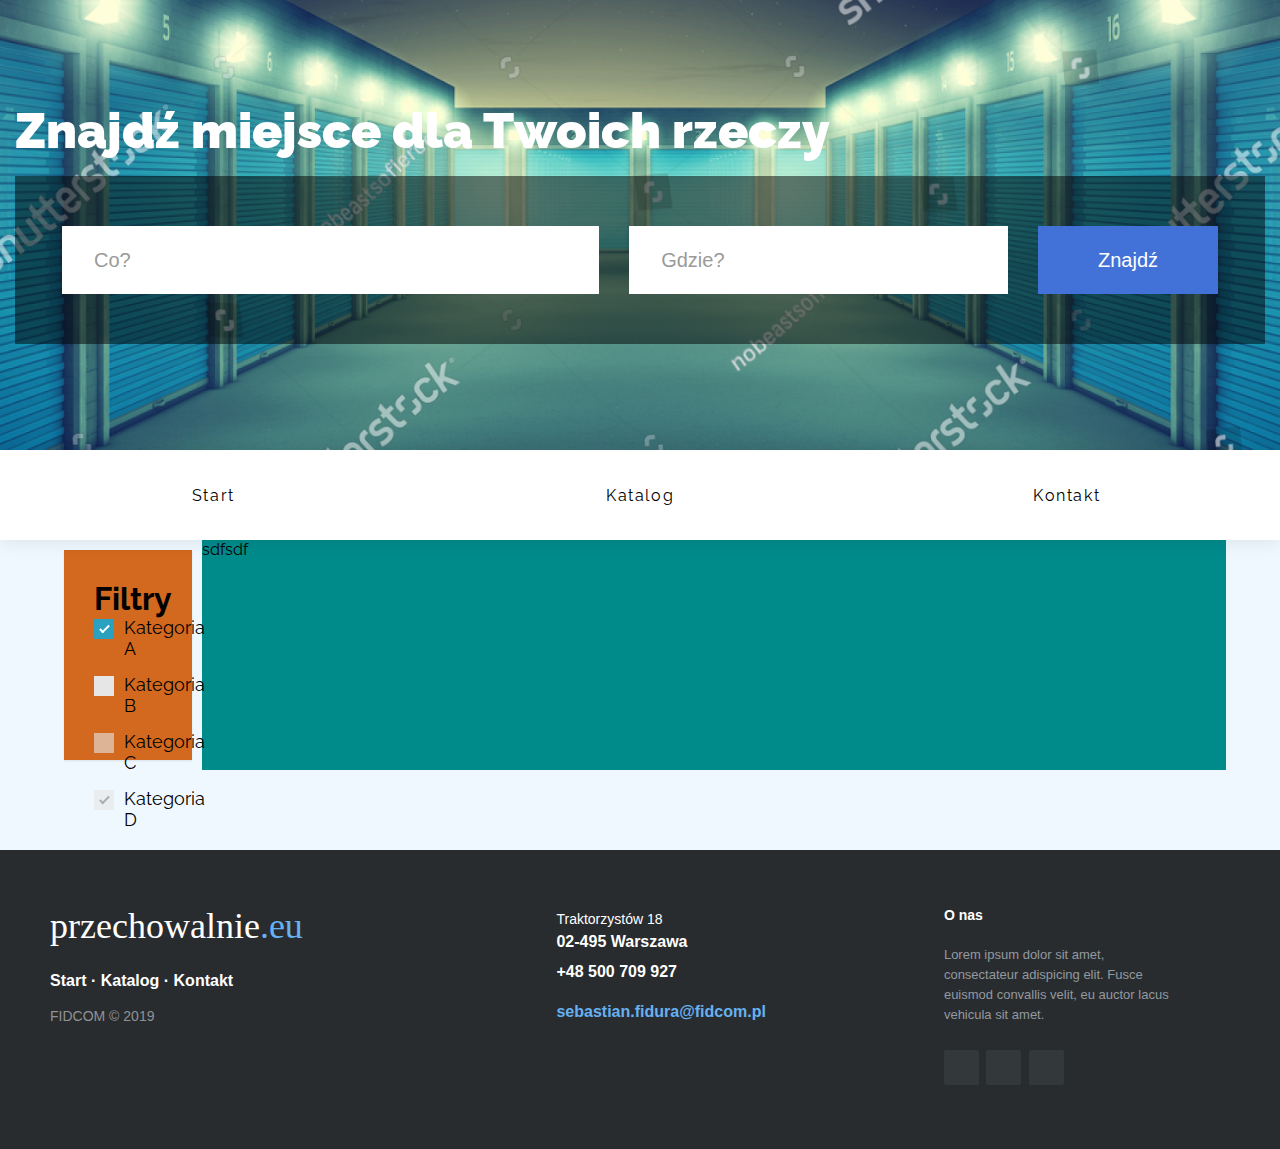
==== catalog.html @ 760055e4 "Stylowanie filtrów" ====
<!DOCTYPE html>
<html lang="en">

<head>
    <meta charset="UTF-8">
    <meta name="viewport" content="width=device-width, initial-scale=1.0">
    <meta http-equiv="X-UA-Compatible" content="ie=edge">
    <title>przechowalnie.eu</title>

    <link rel="stylesheet" href="https://use.fontawesome.com/releases/v5.8.1/css/all.css"
        integrity="sha384-50oBUHEmvpQ+1lW4y57PTFmhCaXp0ML5d60M1M7uH2+nqUivzIebhndOJK28anvf" crossorigin="anonymous">
    <link rel="stylesheet" href="css/style.css">
    <link rel="stylesheet" href="css/search.css">
    <link rel="stylesheet" href="css/nav.css">
    <link rel="stylesheet" href="css/cards.css">
    <link rel="stylesheet" href="css/footer.css">
</head>

<body>
    <section id="header" class="s01">
        <form>
            <fieldset>
                <legend>Znajdź miejsce dla Twoich rzeczy</legend>
            </fieldset>
            <div class="inner-form">
                <div class="input-field first-wrap">
                    <input id="search" type="text" placeholder="Co?" />
                </div>
                <div class="input-field second-wrap">
                    <input id="location" type="text" placeholder="Gdzie?" />
                </div>
                <div class="input-field third-wrap">
                    <button class="btn-search" type="button">Znajdź</button>
                </div>
            </div>
        </form>
    </section>
    <section id="navigation" class="et-hero-tabs">
        <div class="et-hero-tabs-container">
            <a class="et-hero-tab" href="index.html">Start</a>
            <a class="et-hero-tab" href="catalog.html">Katalog</a>
            <a class="et-hero-tab" href="#">Kontakt</a>
            <span class="et-hero-tab-slider"></span>
        </div>
    </section>
    <section id="content">
        <section id="filters" class="control-group">

                <h1>Filtry</h1>
                <label class="control control--checkbox">Kategoria A
                  <input type="checkbox" checked="checked" data-toggle=".category-a"/>
                  <div class="control__indicator"></div>
                </label>
                <label class="control control--checkbox">Kategoria B
                  <input type="checkbox" data-toggle=".category-b"/>
                  <div class="control__indicator"></div>
                </label>
                <label class="control control--checkbox">Kategoria C
                  <input type="checkbox" disabled="disabled" data-toggle=".category-c"/>
                  <div class="control__indicator"></div>
                </label>
                <label class="control control--checkbox">Kategoria D
                  <input type="checkbox" disabled="disabled" checked="checked" data-toggle=".category-d"/>
                  <div class="control__indicator"></div>
                </label>

            </form>
        </section>
        <section id="catalog">
            sdfsdf
        </section>
    </section>
    <section id="footer" class="footer-distributed">

        <div class="footer-left">

            <h3>przechowalnie<span>.eu</span></h3>

            <p class="footer-links">
                <a href="#">Start</a>
                ·
                <a href="#">Katalog</a>
                ·
                <a href="#">Kontakt</a>
            </p>

            <p class="footer-company-name">FIDCOM &copy; 2019</p>
        </div>

        <div class="footer-center">

            <div>
                <i class="fa fa-map-marker"></i>
                <p><span>Traktorzystów 18</span> 02-495 Warszawa</p>
            </div>

            <div>
                <i class="fa fa-phone"></i>
                <p>+48 500 709 927</p>
            </div>

            <div>
                <i class="fa fa-envelope"></i>
                <p><a href="mailto:sebastian.fidura@fidcom.pl">sebastian.fidura@fidcom.pl</a></p>
            </div>

        </div>

        <div class="footer-right">

            <p class="footer-company-about">
                <span>O nas</span>
                Lorem ipsum dolor sit amet, consectateur adispicing elit. Fusce euismod convallis velit, eu auctor lacus
                vehicula sit amet.
            </p>

            <div class="footer-icons">

                <a href="#"><i class="fab fa-facebook-square"></i></a>
                <a href="#"><i class="fab fa-twitter-square"></i></a>
                <a href="#"><i class="fab fa-instagram"></i></a>

            </div>

        </div>

    </section>

    <script src="https://cdnjs.cloudflare.com/ajax/libs/jquery/3.1.0/jquery.min.js"></script>
    <script src="js/main.js"></script>
    <!-- <script src="js/nav.js"></script> -->
</body>

</html>
---- css/style.css ----
@import url(https://fonts.googleapis.com/css?family=Raleway:400,300,500,700);

*{
    margin: 0;
    padding: 0;
    border: 0;
    box-sizing: border-box;
}

body {
  font-family: "Raleway";
  background-color: aliceblue;
}

#header{
    width: 100%;
    height: 50vh;
    background-image: url(../img/stock-photo-outdoors-storage-units-at-night-self-storage-facility-d-illustration-474833281.jpg);
    background-position: center;
    background-repeat: no-repeat;
    background-size: cover;
}

#navigation{
    width: 100%;
    height: 10vh;
    position: sticky;
    top: 0;
    z-index: 10;
}

#content{
    width: 100%;
    display: flex;
    flex-direction: row;
    flex-wrap: nowrap;
    justify-content: center;
}

#start-container{
    width: 90%;
    display: flex;
    flex-basis: 90%;
    flex-direction: row;
    flex-wrap: wrap;
    justify-content: space-around;
    padding-bottom: 50px;
}

#filters{
    background-color: chocolate;
    width: 10%;
    flex-basis: 10%;
}

#catalog{
    background-color: darkcyan;
    width: 80%;
    display: flex;
    flex-basis: 80%;
}

.start-client-card{
    width: 500px;
    height: 300px;
    margin-top: 50px;
    margin-left: 20px;
    margin-right: 20px;
    position: relative;  
}

#footer{
    width: 100%;
}

/* Styling filters on catalog page. */

.control-group {
    display: inline-block;
    width: 200px;
    height: 210px;
    margin: 10px;
    padding: 30px;
    text-align: left;
    vertical-align: top;
    background: #fff;
    box-shadow: 0 1px 2px rgba(0,0,0,.1);
  }

  .control {
    font-size: 18px;
    position: relative;
    display: block;
    margin-bottom: 15px;
    padding-left: 30px;
    cursor: pointer;
  }
  
  .control input {
    position: absolute;
    z-index: -1;
    opacity: 0;
  }

  .control__indicator {
    position: absolute;
    top: 2px;
    left: 0;
    width: 20px;
    height: 20px;
    background: #e6e6e6;
  }
  
  .control--radio .control__indicator {
    border-radius: 50%;
  }

  /* Hover and focus states */
.control:hover input ~ .control__indicator,
.control input:focus ~ .control__indicator {
  background: #ccc;
}

/* Checked state */
.control input:checked ~ .control__indicator {
  background: #2aa1c0;
}

/* Hover state whilst checked */
.control:hover input:not([disabled]):checked ~ .control__indicator,
.control input:checked:focus ~ .control__indicator {
  background: #0e647d;
}

/* Disabled state */
.control input:disabled ~ .control__indicator {
  pointer-events: none;
  opacity: .6;
  background: #e6e6e6;
}

/* Check mark */
.control__indicator:after {
  position: absolute;
  display: none;
  content: '';
}

/* Show check mark */
.control input:checked ~ .control__indicator:after {
  display: block;
}

/* Checkbox tick */
.control--checkbox .control__indicator:after {
  top: 4px;
  left: 8px;
  width: 3px;
  height: 8px;
  transform: rotate(45deg);
  border: solid #fff;
  border-width: 0 2px 2px 0;
}

/* Disabled tick colour */
.control--checkbox input:disabled ~ .control__indicator:after {
  border-color: #7b7b7b;
}

/* Radio button inner circle */
.control--radio .control__indicator:after {
  top: 7px;
  left: 7px;
  width: 6px;
  height: 6px;
  border-radius: 50%;
  background: #fff;
}

/* Disabled circle colour */
.control--radio input:disabled ~ .control__indicator:after {
  background: #7b7b7b;
}
---- css/search.css ----
/* Forms
   ========================================================================== */
/**
 * 1. Change the font styles in all browsers (opinionated).
 * 2. Remove the margin in Firefox and Safari.
 */
 button,
 input,
 optgroup,
 select,
 textarea {
   font-family: sans-serif;
   /* 1 */
   font-size: 100%;
   /* 1 */
   line-height: 1.15;
   /* 1 */
   margin: 0;
   /* 2 */
 }
 
 /**
  * Show the overflow in IE.
  * 1. Show the overflow in Edge.
  */
 button,
 input {
   /* 1 */
   overflow: visible;
 }
 
 /**
  * Remove the inheritance of text transform in Edge, Firefox, and IE.
  * 1. Remove the inheritance of text transform in Firefox.
  */
 button,
 select {
   /* 1 */
   text-transform: none;
 }
 
 /**
  * 1. Prevent a WebKit bug where (2) destroys native `audio` and `video`
  *    controls in Android 4.
  * 2. Correct the inability to style clickable types in iOS and Safari.
  */
 button,
 html [type="button"],
 [type="reset"],
 [type="submit"] {
   -webkit-appearance: button;
   /* 2 */
 }
 
 /**
  * Remove the inner border and padding in Firefox.
  */
 button::-moz-focus-inner,
 [type="button"]::-moz-focus-inner,
 [type="reset"]::-moz-focus-inner,
 [type="submit"]::-moz-focus-inner {
   border-style: none;
   padding: 0;
 }
 
 /**
  * Restore the focus styles unset by the previous rule.
  */
 button:-moz-focusring,
 [type="button"]:-moz-focusring,
 [type="reset"]:-moz-focusring,
 [type="submit"]:-moz-focusring {
   outline: 1px dotted ButtonText;
 }
 
 /**
  * Correct the padding in Firefox.
  */
 fieldset {
   padding: 0.35em 0.75em 0.625em;
 }
 
 /**
  * 1. Correct the text wrapping in Edge and IE.
  * 2. Correct the color inheritance from `fieldset` elements in IE.
  * 3. Remove the padding so developers are not caught out when they zero out
  *    `fieldset` elements in all browsers.
  */
 legend {
   /* 1 */
   color: inherit;
   /* 2 */
   display: table;
   /* 1 */
   max-width: 100%;
   /* 1 */
   padding: 0;
   /* 3 */
   white-space: normal;
   /* 1 */
 }
 
 /**
  * 1. Add the correct display in IE 9-.
  * 2. Add the correct vertical alignment in Chrome, Firefox, and Opera.
  */
 progress {
   display: inline-block;
   /* 1 */
   vertical-align: baseline;
   /* 2 */
 }
 
 /**
  * Remove the default vertical scrollbar in IE.
  */
 textarea {
   overflow: auto;
 }
 
 /**
  * 1. Add the correct box sizing in IE 10-.
  * 2. Remove the padding in IE 10-.
  */
 [type="checkbox"],
 [type="radio"] {
   /* 1 */
   padding: 0;
   /* 2 */
 }
 
 /**
  * Correct the cursor style of increment and decrement buttons in Chrome.
  */
 [type="number"]::-webkit-inner-spin-button,
 [type="number"]::-webkit-outer-spin-button {
   height: auto;
 }
 
 /**
  * 1. Correct the odd appearance in Chrome and Safari.
  * 2. Correct the outline style in Safari.
  */
 [type="search"] {
   -webkit-appearance: textfield;
   /* 1 */
   outline-offset: -2px;
   /* 2 */
 }
 
 /**
  * Remove the inner padding and cancel buttons in Chrome and Safari on macOS.
  */
 [type="search"]::-webkit-search-cancel-button,
 [type="search"]::-webkit-search-decoration {
   -webkit-appearance: none;
 }
 
 /**
  * 1. Correct the inability to style clickable types in iOS and Safari.
  * 2. Change font properties to `inherit` in Safari.
  */
 ::-webkit-file-upload-button {
   -webkit-appearance: button;
   /* 1 */
   font: inherit;
   /* 2 */
 }
 
 /* Interactive
    ========================================================================== */
 /*
  * Add the correct display in IE 9-.
  * 1. Add the correct display in Edge, IE, and Firefox.
  */
 details,
 menu {
   display: block;
 }
 
 /*
  * Add the correct display in all browsers.
  */
 summary {
   display: list-item;
 }
 
 /* Scripting
    ========================================================================== */
 /**
  * Add the correct display in IE 9-.
  */
 canvas {
   display: inline-block;
 }
 
 /**
  * Add the correct display in IE.
  */
 template {
   display: none;
 }
 
 /* Hidden
    ========================================================================== */
 /**
  * Add the correct display in IE 10-.
  */
 [hidden] {
   display: none;
 }
 
 html {
   height: 100%;
 }
 
 fieldset {
   margin: 0;
   padding: 0;
   -webkit-margin-start: 0;
   -webkit-margin-end: 0;
   -webkit-padding-before: 0;
   -webkit-padding-start: 0;
   -webkit-padding-end: 0;
   -webkit-padding-after: 0;
   border: 0;
 }
 
 legend {
   margin: 0;
   padding: 0;
   display: block;
   -webkit-padding-start: 0;
   -webkit-padding-end: 0;
 }
 
 .s01 {
   display: -ms-flexbox;
   display: flex;
   -ms-flex-pack: center;
       justify-content: center;
   -ms-flex-align: center;
       align-items: center;
   background: url("../images/Search_001.png");
   background-size: cover;
   background-position: center center;
   padding: 15px;
 }
 
 .s01 form {
   width: 100%;
   max-width: 1290px;
 }
 
 .s01 form legend {
   font-size: 50px;
   font-weight: 900;
   line-height: 1;
   color: #fff;
   margin-bottom: 20px;
 }
 
 .s01 form .inner-form {
   background: rgba(0, 0, 0, 0.5);
   padding: 50px 47px;
   display: -ms-flexbox;
   display: flex;
   width: 100%;
   -ms-flex-pack: justify;
       justify-content: space-between;
   -ms-flex-align: center;
       align-items: center;
 }
 
 .s01 form .inner-form .input-field {
   margin-right: 30px;
   height: 68px;
 }
 
 .s01 form .inner-form .input-field input {
   height: 100%;
   background: #fff;
   border-radius: .5px;
   border: 0;
   display: block;
   width: 100%;
   padding: 10px 32px;
   font-size: 20px;
 }
 
 .s01 form .inner-form .input-field input.placeholder {
   color: #9a9a9a;
   font-size: 20px;
 }
 
 .s01 form .inner-form .input-field input:-moz-placeholder {
   color: #9a9a9a;
   font-size: 20px;
 }
 
 .s01 form .inner-form .input-field input::-webkit-input-placeholder {
   color: #9a9a9a;
   font-size: 20px;
 }
 
 .s01 form .inner-form .input-field input:hover, .s01 form .inner-form .input-field input:focus {
   box-shadow: none;
   outline: 0;
 }
 
 .s01 form .inner-form .input-field.first-wrap {
   -ms-flex-positive: 1;
       flex-grow: 1;
 }
 
 .s01 form .inner-form .input-field.second-wrap {
   width: 32.77%;
   min-width: 180px;
 }
 
 .s01 form .inner-form .input-field.third-wrap {
   width: 180px;
   margin-right: 0;
 }
 
 .s01 form .inner-form .input-field.third-wrap .btn-search {
   height: 100%;
   width: 100%;
   background: #4272d7;
   white-space: nowrap;
   border-radius: .5px;
   font-size: 20px;
   color: #fff;
   transition: all .2s ease-out, color .2s ease-out;
   border: 0;
   cursor: pointer;
 }
 
 .s01 form .inner-form .input-field.third-wrap .btn-search:hover {
   background: #2d62d3;
 }
 
 @media screen and (max-width: 992px) {
   .s01 form legend {
     font-size: 50px;
     text-align: center;
     margin-bottom: 50px;
   }
   .s01 form .inner-form {
     padding: 30px 35px;
   }
   .s01 form .inner-form .input-field {
     height: 50px;
   }
 }
 
 @media screen and (max-width: 767px) {
   .s01 form legend {
     font-size: 40px;
     margin-bottom: 40px;
   }
   .s01 form .inner-form {
     -ms-flex-wrap: wrap;
         flex-wrap: wrap;
     padding: 20px;
   }
   .s01 form .inner-form .input-field {
     margin-right: 0;
   }
   .s01 form .inner-form .input-field input {
     padding: 5px 15px;
     font-size: 16px;
   }
   .s01 form .inner-form .input-field.first-wrap {
     width: 100%;
     margin-bottom: 20px;
   }
   .s01 form .inner-form .input-field.second-wrap {
     width: calc(50% - 10px);
     min-width: auto;
   }
   .s01 form .inner-form .input-field.third-wrap {
     width: calc(50% - 10px);
   }
   .s01 form .inner-form .input-field.third-wrap .btn-search {
     font-size: 16px;
   }
 }
---- css/nav.css ----
/* body {
    font-family: "Century Gothic", 'Lato', sans-serif;
} */

#navigation a {
text-decoration: none;
}

.et-hero-tabs,
.et-slide {
display: flex;
flex-direction: column;
justify-content: center;
align-items: center;
height: 100vh;
position: relative;
background: #eee;
    text-align: center;
    padding: 0 2em;
}
#navigation h1 {
    font-size: 2rem;
    margin: 0;
    letter-spacing: 1rem;
}
#navigation h3 {
    font-size: 1rem;
    letter-spacing: 0.3rem;
    opacity: 0.6;
}


.et-hero-tabs-container {
display: flex;
flex-direction: row;
position: absolute;
bottom: 0;
width: 100%;
height: 100%;
box-shadow: 0 0 20px rgba(0, 0, 0, 0.1);
background: #fff;
z-index: 10;
}
.et-hero-tabs-container--top {
    position: fixed;
    top: 0;

}

.et-hero-tab {
display: flex;
justify-content: center;
align-items: center;
flex: 1;
color: #000;
letter-spacing: 0.1rem;
    transition: all 0.5s ease;
    font-size: 0.8rem;
}
.et-hero-tab:hover {
        color:white;
  background: rgba(102,177,241,0.8);
        transition: all 0.5s ease;
}


.et-hero-tab-slider {
position: absolute;
bottom: 0;
width: 0;
height: 6px;
background: #66B1F1;
transition: left 0.3s ease;
}

@media (min-width: 800px) {
    .et-hero-tabs,
    .et-slide h1 {
    font-size: 3rem;
}
.et-hero-tabs,
.et-slide h3 {
    font-size: 1rem;
}
}
.et-hero-tab {
    font-size: 1rem;
}
---- css/cards.css ----
body .card {
  width: inherit;
  height: inherit;
  background: white;
  box-shadow: 0 2px 5px 0 rgba(0, 0, 0, 0.16), 0 2px 10px 0 rgba(0, 0, 0, 0.12);
  transition: all 0.3s;
}
body .card:hover {
  box-shadow: 0 8px 17px 0 rgba(0, 0, 0, 0.2), 0 6px 20px 0 rgba(0, 0, 0, 0.19);
}
body .card nav {
  width: 100%;
  height: 50px;
  color: #727272;
  text-transform: uppercase;
  padding: 20px;
  border-bottom: 2px solid #efefef;
  font-size: 12px;
}
body .card nav svg.heart {
  height: 24px;
  width: 24px;
  float: right;
  margin-top: -3px;
  transition: all 0.3s ease;
  cursor: pointer;
}
body .card nav svg.arrow {
  float: left;
  height: 15px;
  width: 15px;
  margin-right: 10px;
}
body .card .photo {
  width: 45%;
  height: 250px;
  text-align: center;
  float: left;
}
body .card .photo img{
    width: 100%;
    height: 100%;
    object-fit: cover;
    object-position: center;
}
body .card .description {
  padding: 10px;
  float: left;
  width: 55%;
  height: 250px;
  border-left: 2px solid #efefef;
}

body .card .description .description-inner-box{
    display: flex;
    height: auto;
    padding-top: 15px;
    flex-direction: row;
    flex-wrap: wrap;
    align-content: flex-start;
}

body .card .description h1 {
  color: #515151;
  margin: 0;
  text-transform: uppercase;
  font-weight: 500;
  font-size: 16px;
}
body .card .description h2 {
  margin: 0;
  color: #727272;
  text-transform: uppercase;
  font-weight: 500;
  font-size: 12px;
}

body .card .description i {
    font-size: 12px;
    line-height: 20px;
    color: #727272;
    padding: 3px 0;
    margin: 0;
    flex-basis: 8%;
  }

body .card .description p {
  font-size: 12px;
  line-height: 20px;
  color: #727272;
  padding: 3px 0;
  margin: 0;
  flex-basis: 92%;
}
body .card .description button {
  outline: 0;
  border: 0;
  background: none;
  border: 1px solid #d9d9d9;
  padding: 8px 0px;
  margin-bottom: 30px;
  color: #515151;
  text-transform: uppercase;
  width: 125px;
  font-family: inherit;
  margin-right: 5px;
  transition: all 0.3s ease;
  font-weight: 500;
}
body .card .description button:hover {
  border: 1px solid #aedaa6;
  color: #aedaa6;
  cursor: pointer;
}
---- css/footer.css ----
.footer-distributed{
	background-color: #292c2f;
	box-shadow: 0 1px 1px 0 rgba(0, 0, 0, 0.12);
	box-sizing: border-box;
	width: 100%;
	text-align: left;
	font: bold 16px sans-serif;

	padding: 55px 50px;
	margin-top: 80px;
}

.footer-distributed .footer-left,
.footer-distributed .footer-center,
.footer-distributed .footer-right{
	display: inline-block;
	vertical-align: top;
}

/* Footer left */

.footer-distributed .footer-left{
	width: 40%;
}

/* The company logo */

.footer-distributed h3{
	color:  #ffffff;
	font: normal 36px 'Cookie', cursive;
	margin: 0;
}

.footer-distributed h3 span{
	color:  rgb(102,177,241);
}

/* Footer links */

.footer-distributed .footer-links{
	color:  #ffffff;
	margin: 20px 0 12px;
	padding: 0;
}

.footer-distributed .footer-links a{
	display:inline-block;
	line-height: 1.8;
	text-decoration: none;
	color:  inherit;
}

.footer-distributed .footer-company-name{
	color:  #8f9296;
	font-size: 14px;
	font-weight: normal;
	margin: 0;
}

/* Footer Center */

.footer-distributed .footer-center{
	width: 35%;
}

.footer-distributed .footer-center i{
	background-color:  #33383b;
	color: #ffffff;
	font-size: 25px;
	width: 38px;
	height: 38px;
	border-radius: 50%;
	text-align: center;
	line-height: 42px;
	margin: 10px 15px;
	vertical-align: middle;
}

.footer-distributed .footer-center i.fa-envelope{
	font-size: 17px;
	line-height: 38px;
}

.footer-distributed .footer-center p{
	display: inline-block;
	color: #ffffff;
	vertical-align: middle;
	margin:0;
}

.footer-distributed .footer-center p span{
	display:block;
	font-weight: normal;
	font-size:14px;
	line-height:2;
}

.footer-distributed .footer-center p a{
	color:  rgb(102,177,241);
	text-decoration: none;;
}


/* Footer Right */

.footer-distributed .footer-right{
	width: 20%;
}

.footer-distributed .footer-company-about{
	line-height: 20px;
	color:  #92999f;
	font-size: 13px;
	font-weight: normal;
	margin: 0;
}

.footer-distributed .footer-company-about span{
	display: block;
	color:  #ffffff;
	font-size: 14px;
	font-weight: bold;
	margin-bottom: 20px;
}

.footer-distributed .footer-icons{
	margin-top: 25px;
}

.footer-distributed .footer-icons a{
	display: inline-block;
	width: 35px;
	height: 35px;
	cursor: pointer;
	background-color:  #33383b;
	border-radius: 2px;

	font-size: 20px;
	color: #ffffff;
	text-align: center;
	line-height: 35px;

	margin-right: 3px;
	margin-bottom: 5px;
}

/* If you don't want the footer to be responsive, remove these media queries */

@media (max-width: 880px) {

	.footer-distributed{
		font: bold 14px sans-serif;
	}

	.footer-distributed .footer-left,
	.footer-distributed .footer-center,
	.footer-distributed .footer-right{
		display: block;
		width: 100%;
		margin-bottom: 40px;
		text-align: center;
	}

	.footer-distributed .footer-center i{
		margin-left: 0;
	}

}
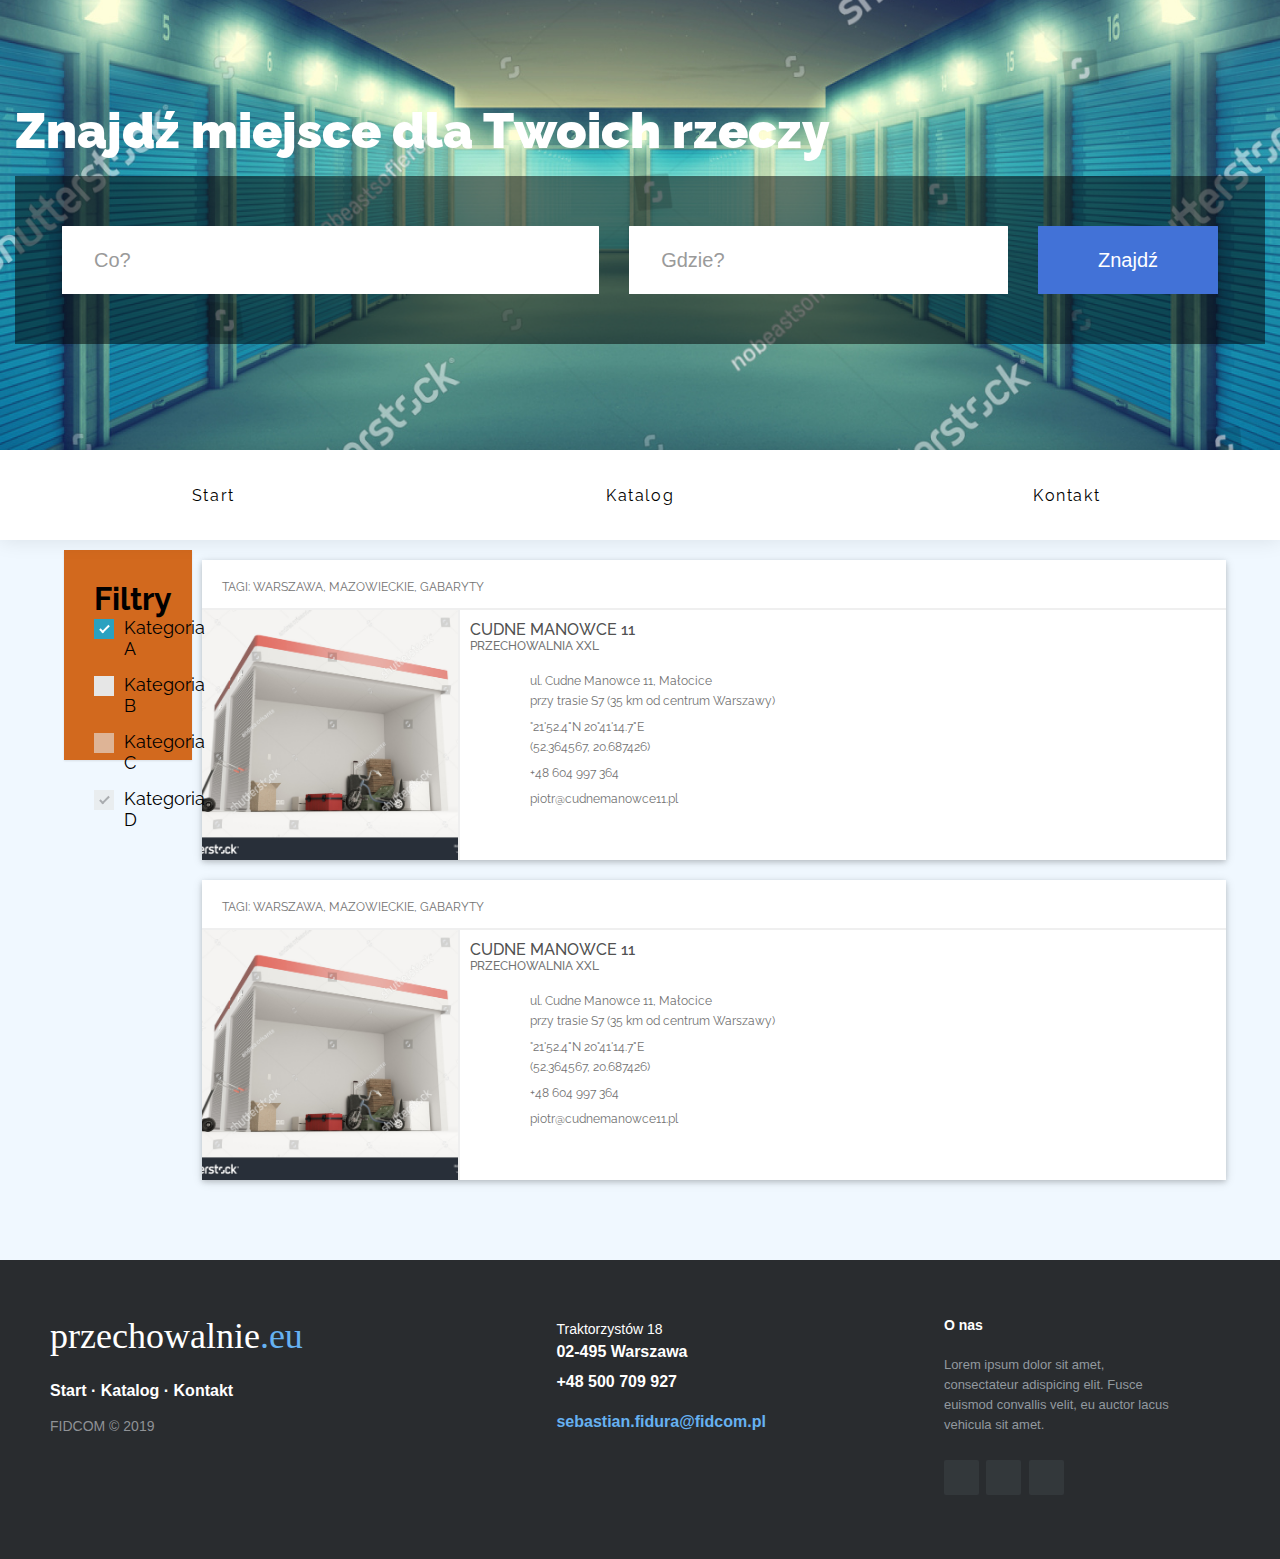
==== commit bf8ed2a4: "catalog update" ====
--- a/catalog.html
+++ b/catalog.html
@@ -12,7 +12,8 @@
     <link rel="stylesheet" href="css/style.css">
     <link rel="stylesheet" href="css/search.css">
     <link rel="stylesheet" href="css/nav.css">
-    <link rel="stylesheet" href="css/cards.css">
+    
+    <link rel="stylesheet" href="css/cards_catalog.css">
     <link rel="stylesheet" href="css/footer.css">
 </head>
 
@@ -67,7 +68,53 @@
             </form>
         </section>
         <section id="catalog">
-            sdfsdf
+            <div class="card">
+                <nav>
+                  TAGI: Warszawa, mazowieckie, gabaryty
+                </nav>
+                <div class="photo">
+                  <img
+                    src="img/stock-photo--d-illustration-of-self-storage-units-section-isolated-on-white-background-479049193.jpg">
+                </div>
+                <div class="description">
+                  <h1>Cudne Manowce 11</h1>
+                  <h2>Przechowalnia XXL</h2>
+                  <div class="description-inner-box">
+                    <i class="far fa-address-card"></i>
+                    <p>ul. Cudne Manowce 11, Małocice<br />przy trasie S7 (35 km od centrum Warszawy)</p>
+                    <i class="fas fa-map-marked-alt"></i>
+                    <p>°21'52.4"N 20°41'14.7"E<br />(52.364567, 20.687426)</p>
+                    <i class="fas fa-phone"></i>
+                    <p>+48 604 997 364</p>
+                    <i class="fas fa-at"></i>
+                    <p>piotr@cudnemanowce11.pl</p>
+                  </div>
+                </div>
+              </div>
+
+              <div class="card">
+                <nav>
+                  TAGI: Warszawa, mazowieckie, gabaryty
+                </nav>
+                <div class="photo">
+                  <img
+                    src="img/stock-photo--d-illustration-of-self-storage-units-section-isolated-on-white-background-479049193.jpg">
+                </div>
+                <div class="description">
+                  <h1>Cudne Manowce 11</h1>
+                  <h2>Przechowalnia XXL</h2>
+                  <div class="description-inner-box">
+                    <i class="far fa-address-card"></i>
+                    <p>ul. Cudne Manowce 11, Małocice<br />przy trasie S7 (35 km od centrum Warszawy)</p>
+                    <i class="fas fa-map-marked-alt"></i>
+                    <p>°21'52.4"N 20°41'14.7"E<br />(52.364567, 20.687426)</p>
+                    <i class="fas fa-phone"></i>
+                    <p>+48 604 997 364</p>
+                    <i class="fas fa-at"></i>
+                    <p>piotr@cudnemanowce11.pl</p>
+                  </div>
+                </div>
+              </div>
         </section>
     </section>
     <section id="footer" class="footer-distributed">
--- a/css/style.css
+++ b/css/style.css
@@ -54,10 +54,10 @@
 }
 
 #catalog{
-    background-color: darkcyan;
     width: 80%;
     display: flex;
     flex-basis: 80%;
+    flex-wrap: wrap;
 }
 
 .start-client-card{
--- a/css/cards_catalog.css
+++ b/css/cards_catalog.css
@@ -0,0 +1,102 @@
+body .card {
+    width: 100%;
+    margin-top: 20px;
+    background: white;
+    box-shadow: 0 2px 5px 0 rgba(0, 0, 0, 0.16), 0 2px 10px 0 rgba(0, 0, 0, 0.12);
+    transition: all 0.3s;
+
+    flex-basis: 100%;
+  }
+  body .card:hover {
+    box-shadow: 0 8px 17px 0 rgba(0, 0, 0, 0.2), 0 6px 20px 0 rgba(0, 0, 0, 0.19);
+  }
+  body .card nav {
+    width: 100%;
+    height: 50px;
+    color: #727272;
+    text-transform: uppercase;
+    padding: 20px;
+    border-bottom: 2px solid #efefef;
+    font-size: 12px;
+  }
+  body .card .photo {
+    width: 25%;
+    height: 250px;
+    text-align: center;
+    float: left;
+  }
+  body .card .photo img{
+      width: 100%;
+      height: 100%;
+      object-fit: cover;
+      object-position: center;
+  }
+  body .card .description {
+    padding: 10px;
+    float: left;
+    width: 75%;
+    height: 250px;
+    border-left: 2px solid #efefef;
+  }
+  
+  body .card .description .description-inner-box{
+      display: flex;
+      height: auto;
+      padding-top: 15px;
+      flex-direction: row;
+      flex-wrap: wrap;
+      align-content: flex-start;
+  }
+  
+  body .card .description h1 {
+    color: #515151;
+    margin: 0;
+    text-transform: uppercase;
+    font-weight: 500;
+    font-size: 16px;
+  }
+  body .card .description h2 {
+    margin: 0;
+    color: #727272;
+    text-transform: uppercase;
+    font-weight: 500;
+    font-size: 12px;
+  }
+  
+  body .card .description i {
+      font-size: 12px;
+      line-height: 20px;
+      color: #727272;
+      padding: 3px 0;
+      margin: 0;
+      flex-basis: 8%;
+    }
+  
+  body .card .description p {
+    font-size: 12px;
+    line-height: 20px;
+    color: #727272;
+    padding: 3px 0;
+    margin: 0;
+    flex-basis: 92%;
+  }
+  body .card .description button {
+    outline: 0;
+    border: 0;
+    background: none;
+    border: 1px solid #d9d9d9;
+    padding: 8px 0px;
+    margin-bottom: 30px;
+    color: #515151;
+    text-transform: uppercase;
+    width: 125px;
+    font-family: inherit;
+    margin-right: 5px;
+    transition: all 0.3s ease;
+    font-weight: 500;
+  }
+  body .card .description button:hover {
+    border: 1px solid #aedaa6;
+    color: #aedaa6;
+    cursor: pointer;
+  }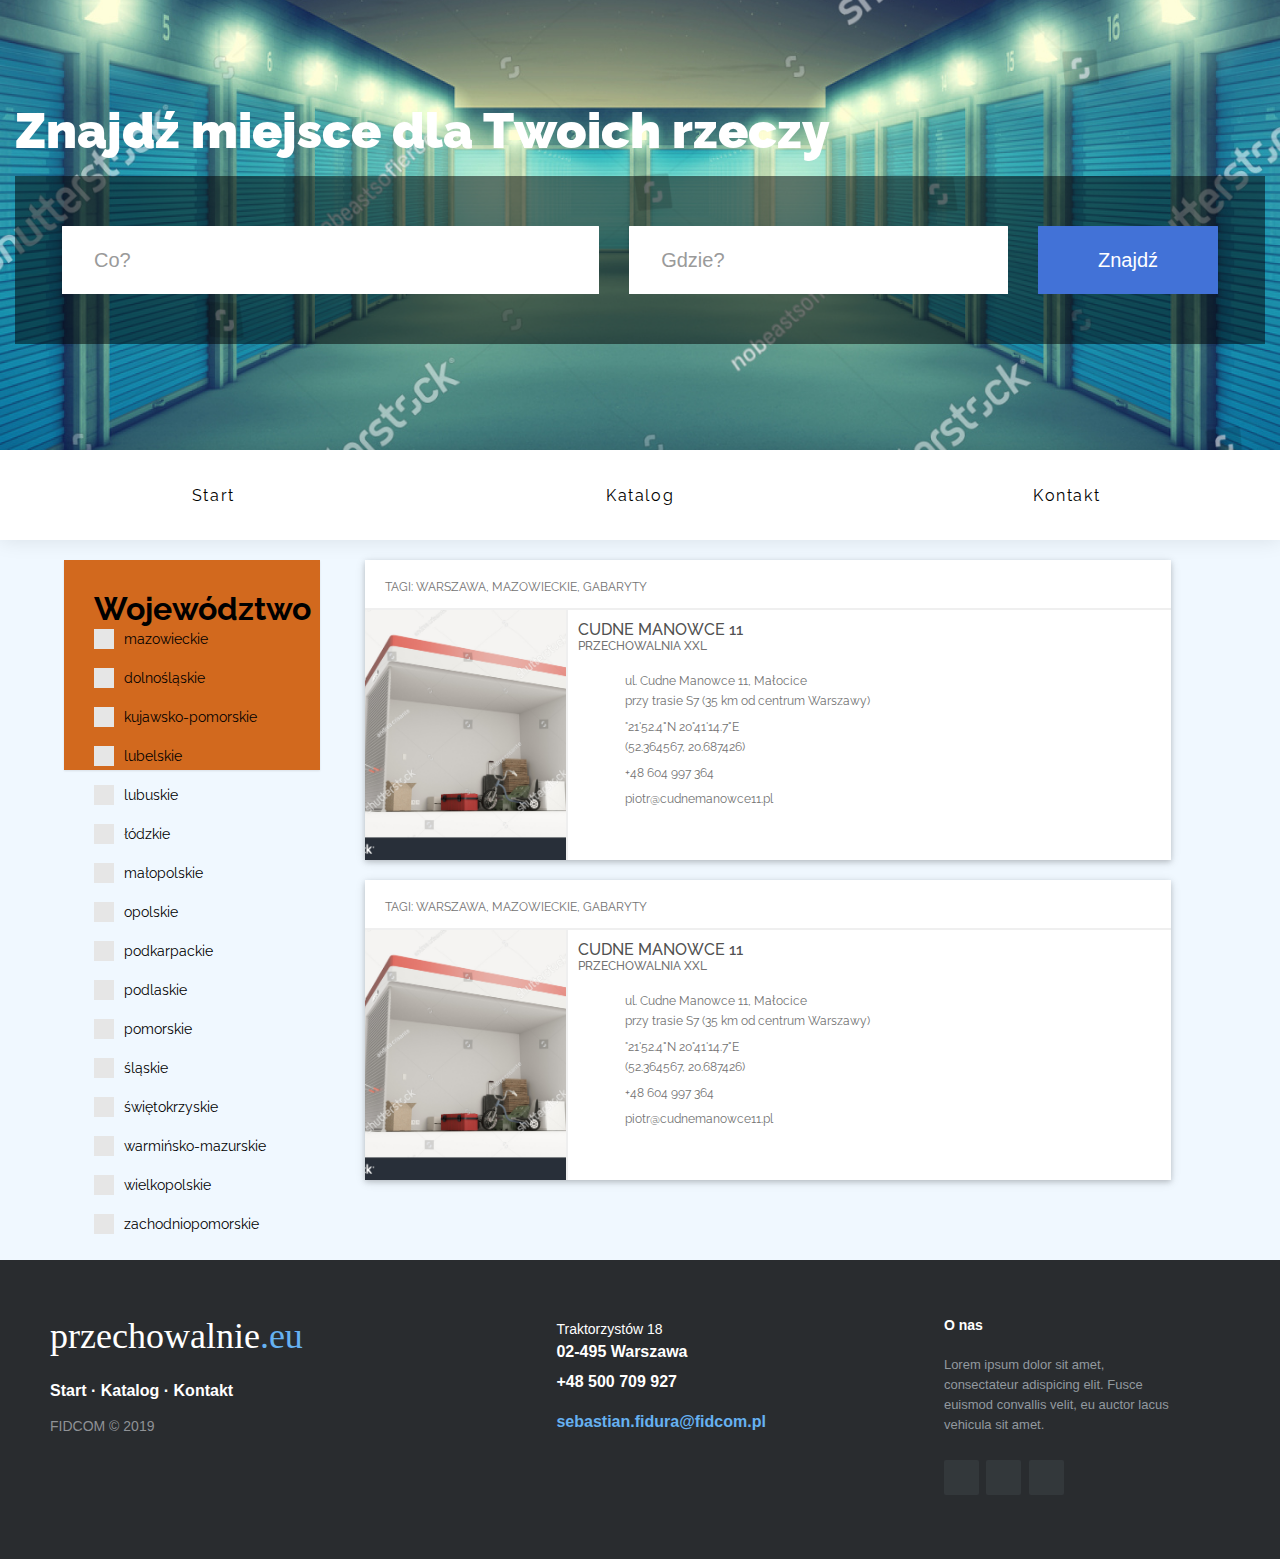
==== commit ba732b72: "filters update" ====
--- a/catalog.html
+++ b/catalog.html
@@ -47,23 +47,71 @@
     <section id="content">
         <section id="filters" class="control-group">
 
-                <h1>Filtry</h1>
-                <label class="control control--checkbox">Kategoria A
-                  <input type="checkbox" checked="checked" data-toggle=".category-a"/>
-                  <div class="control__indicator"></div>
-                </label>
-                <label class="control control--checkbox">Kategoria B
-                  <input type="checkbox" data-toggle=".category-b"/>
-                  <div class="control__indicator"></div>
-                </label>
-                <label class="control control--checkbox">Kategoria C
-                  <input type="checkbox" disabled="disabled" data-toggle=".category-c"/>
-                  <div class="control__indicator"></div>
-                </label>
-                <label class="control control--checkbox">Kategoria D
-                  <input type="checkbox" disabled="disabled" checked="checked" data-toggle=".category-d"/>
-                  <div class="control__indicator"></div>
-                </label>
+                <h1>Województwo</h1>
+                <label class="control control--checkbox">mazowieckie
+                  <input type="checkbox" data-toggle=".woj-mazowieckie"/>
+                  <div class="control__indicator"></div>
+                </label>
+                <label class="control control--checkbox">dolnośląskie
+                  <input type="checkbox" data-toggle=".woj-dolnoslaskie"/>
+                  <div class="control__indicator"></div>
+                </label>
+                <label class="control control--checkbox">kujawsko-pomorskie
+                  <input type="checkbox" data-toggle=".woj-kujawsko-pomorskie"/>
+                  <div class="control__indicator"></div>
+                </label>
+                <label class="control control--checkbox">lubelskie
+                  <input type="checkbox" data-toggle=".woj-lubelskie"/>
+                  <div class="control__indicator"></div>
+                </label>
+                <label class="control control--checkbox">lubuskie
+                    <input type="checkbox" data-toggle=".woj-lubuskie"/>
+                    <div class="control__indicator"></div>
+                  </label>
+                  <label class="control control--checkbox">łódzkie
+                    <input type="checkbox" data-toggle=".woj-lodzkie"/>
+                    <div class="control__indicator"></div>
+                  </label>
+                  <label class="control control--checkbox">małopolskie
+                    <input type="checkbox" data-toggle=".woj-małopolskie"/>
+                    <div class="control__indicator"></div>
+                  </label>
+                  <label class="control control--checkbox">opolskie
+                    <input type="checkbox" data-toggle=".woj-opolskie"/>
+                    <div class="control__indicator"></div>
+                  </label>
+                  <label class="control control--checkbox">podkarpackie
+                    <input type="checkbox" data-toggle=".woj-podkarpackie"/>
+                    <div class="control__indicator"></div>
+                  </label>
+                  <label class="control control--checkbox">podlaskie
+                    <input type="checkbox" data-toggle=".woj-podlaskie"/>
+                    <div class="control__indicator"></div>
+                  </label>
+                  <label class="control control--checkbox">pomorskie
+                    <input type="checkbox" data-toggle=".woj-pomorskie"/>
+                    <div class="control__indicator"></div>
+                  </label>
+                  <label class="control control--checkbox">śląskie
+                    <input type="checkbox" data-toggle=".woj-slaskie"/>
+                    <div class="control__indicator"></div>
+                  </label>
+                  <label class="control control--checkbox">świętokrzyskie
+                    <input type="checkbox" data-toggle=".woj-swietokrzyskie"/>
+                    <div class="control__indicator"></div>
+                  </label>
+                  <label class="control control--checkbox">warmińsko-mazurskie
+                    <input type="checkbox" data-toggle=".woj-warminsko-mazurskie"/>
+                    <div class="control__indicator"></div>
+                  </label>
+                  <label class="control control--checkbox">wielkopolskie
+                    <input type="checkbox" data-toggle=".woj-wielkopolskie"/>
+                    <div class="control__indicator"></div>
+                  </label>
+                  <label class="control control--checkbox">zachodniopomorskie
+                    <input type="checkbox" data-toggle=".woj-zachodniopomorskie"/>
+                    <div class="control__indicator"></div>
+                  </label>
 
             </form>
         </section>
--- a/css/style.css
+++ b/css/style.css
@@ -49,15 +49,16 @@
 
 #filters{
     background-color: chocolate;
-    width: 10%;
-    flex-basis: 10%;
+    width: 20%;
+    flex-basis: 20%;
 }
 
 #catalog{
-    width: 80%;
+    width: 70%;
     display: flex;
-    flex-basis: 80%;
+    flex-basis: 70%;
     flex-wrap: wrap;
+    justify-content: center;
 }
 
 .start-client-card{
@@ -79,7 +80,7 @@
     display: inline-block;
     width: 200px;
     height: 210px;
-    margin: 10px;
+    margin-top: 20px;
     padding: 30px;
     text-align: left;
     vertical-align: top;
@@ -88,7 +89,8 @@
   }
 
   .control {
-    font-size: 18px;
+    font-size: 14px;
+    line-height: 24px;
     position: relative;
     display: block;
     margin-bottom: 15px;
--- a/css/cards_catalog.css
+++ b/css/cards_catalog.css
@@ -1,11 +1,11 @@
 body .card {
-    width: 100%;
+    width: 90%;
     margin-top: 20px;
     background: white;
     box-shadow: 0 2px 5px 0 rgba(0, 0, 0, 0.16), 0 2px 10px 0 rgba(0, 0, 0, 0.12);
     transition: all 0.3s;
 
-    flex-basis: 100%;
+    flex-basis: 90%;
   }
   body .card:hover {
     box-shadow: 0 8px 17px 0 rgba(0, 0, 0, 0.2), 0 6px 20px 0 rgba(0, 0, 0, 0.19);
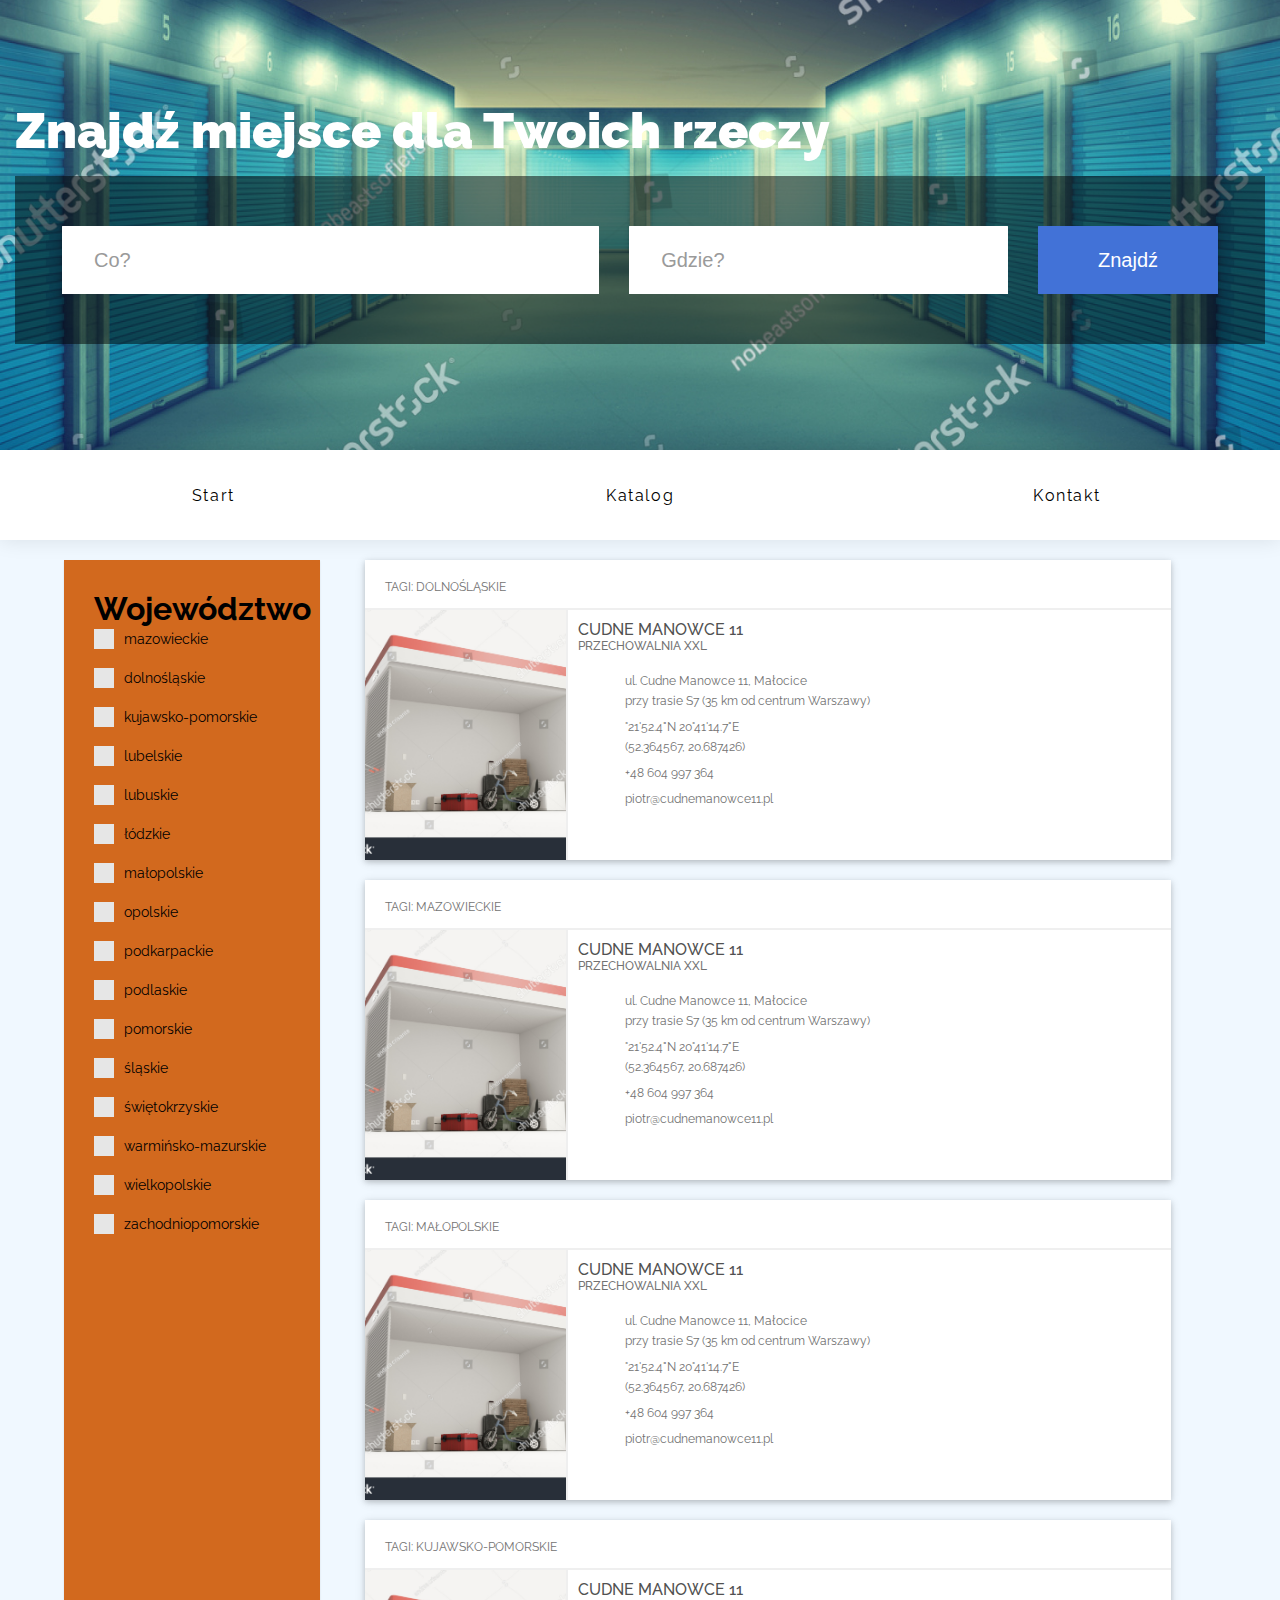
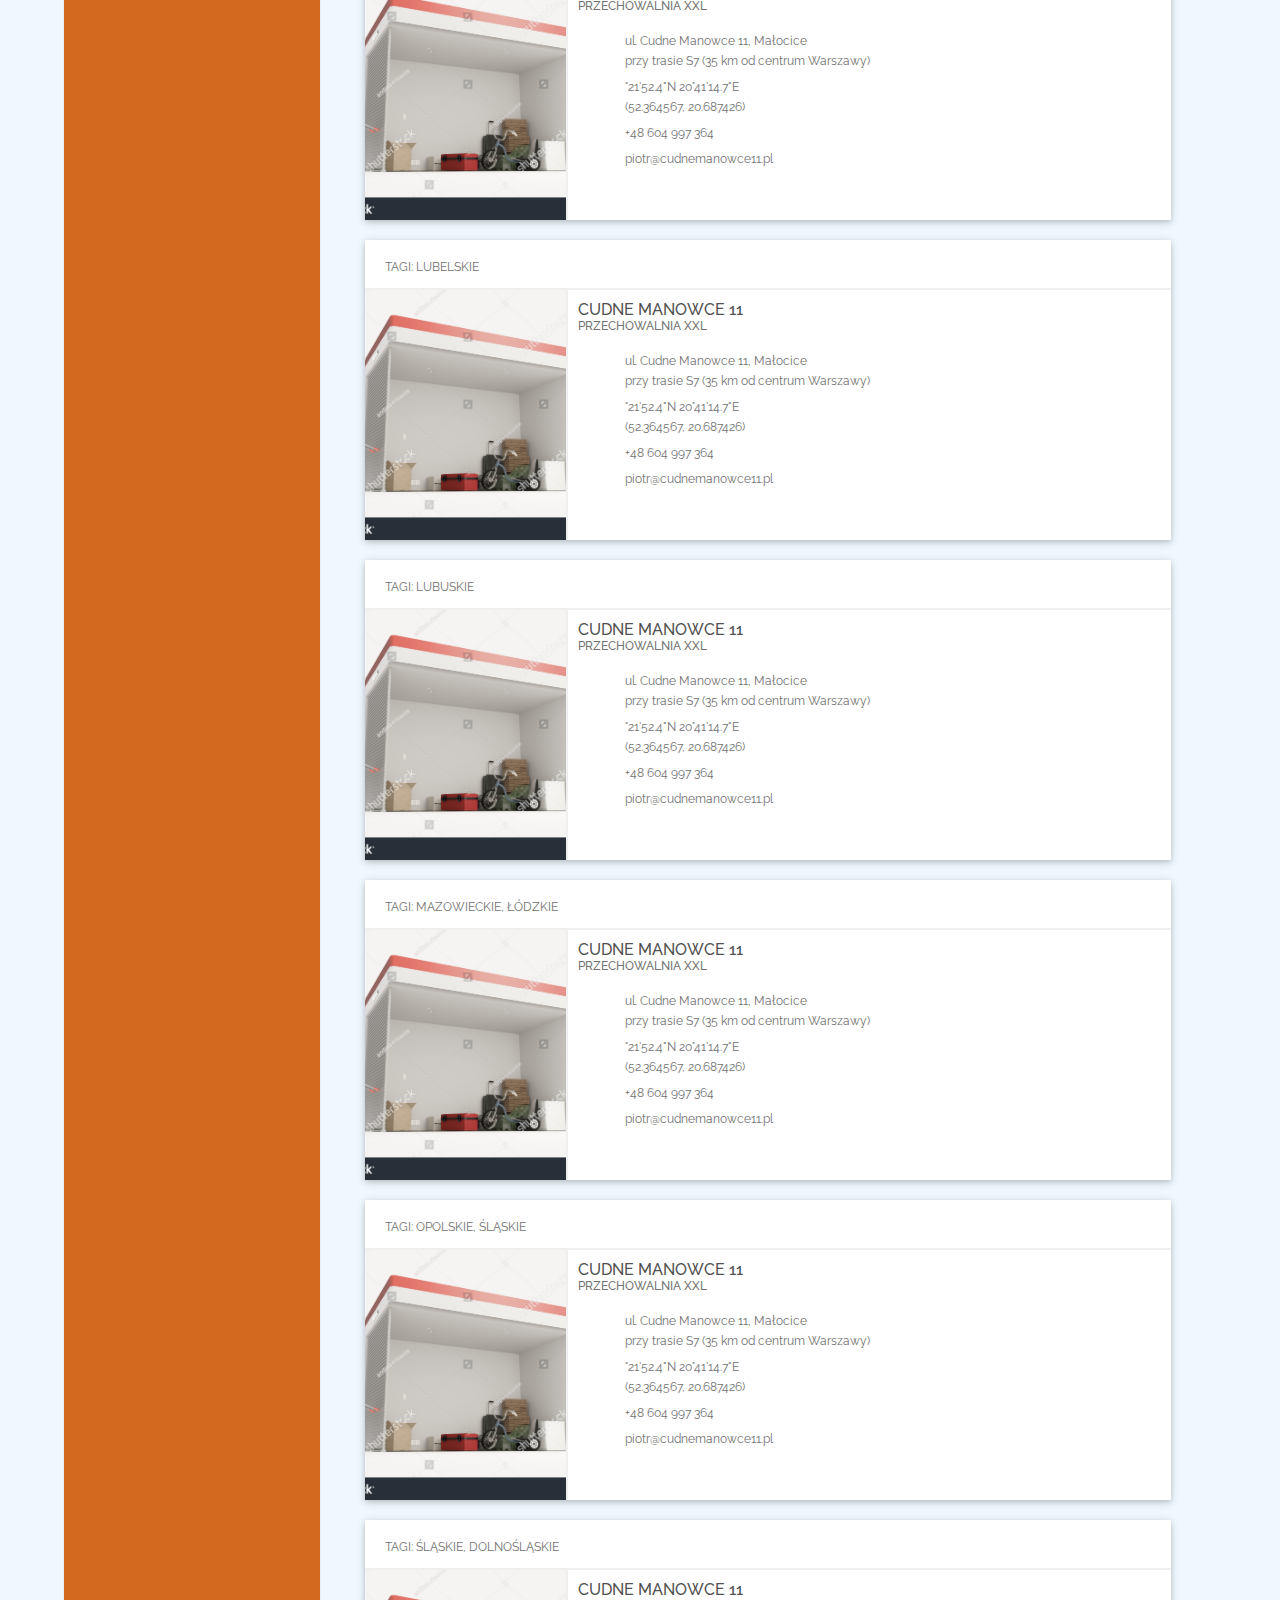
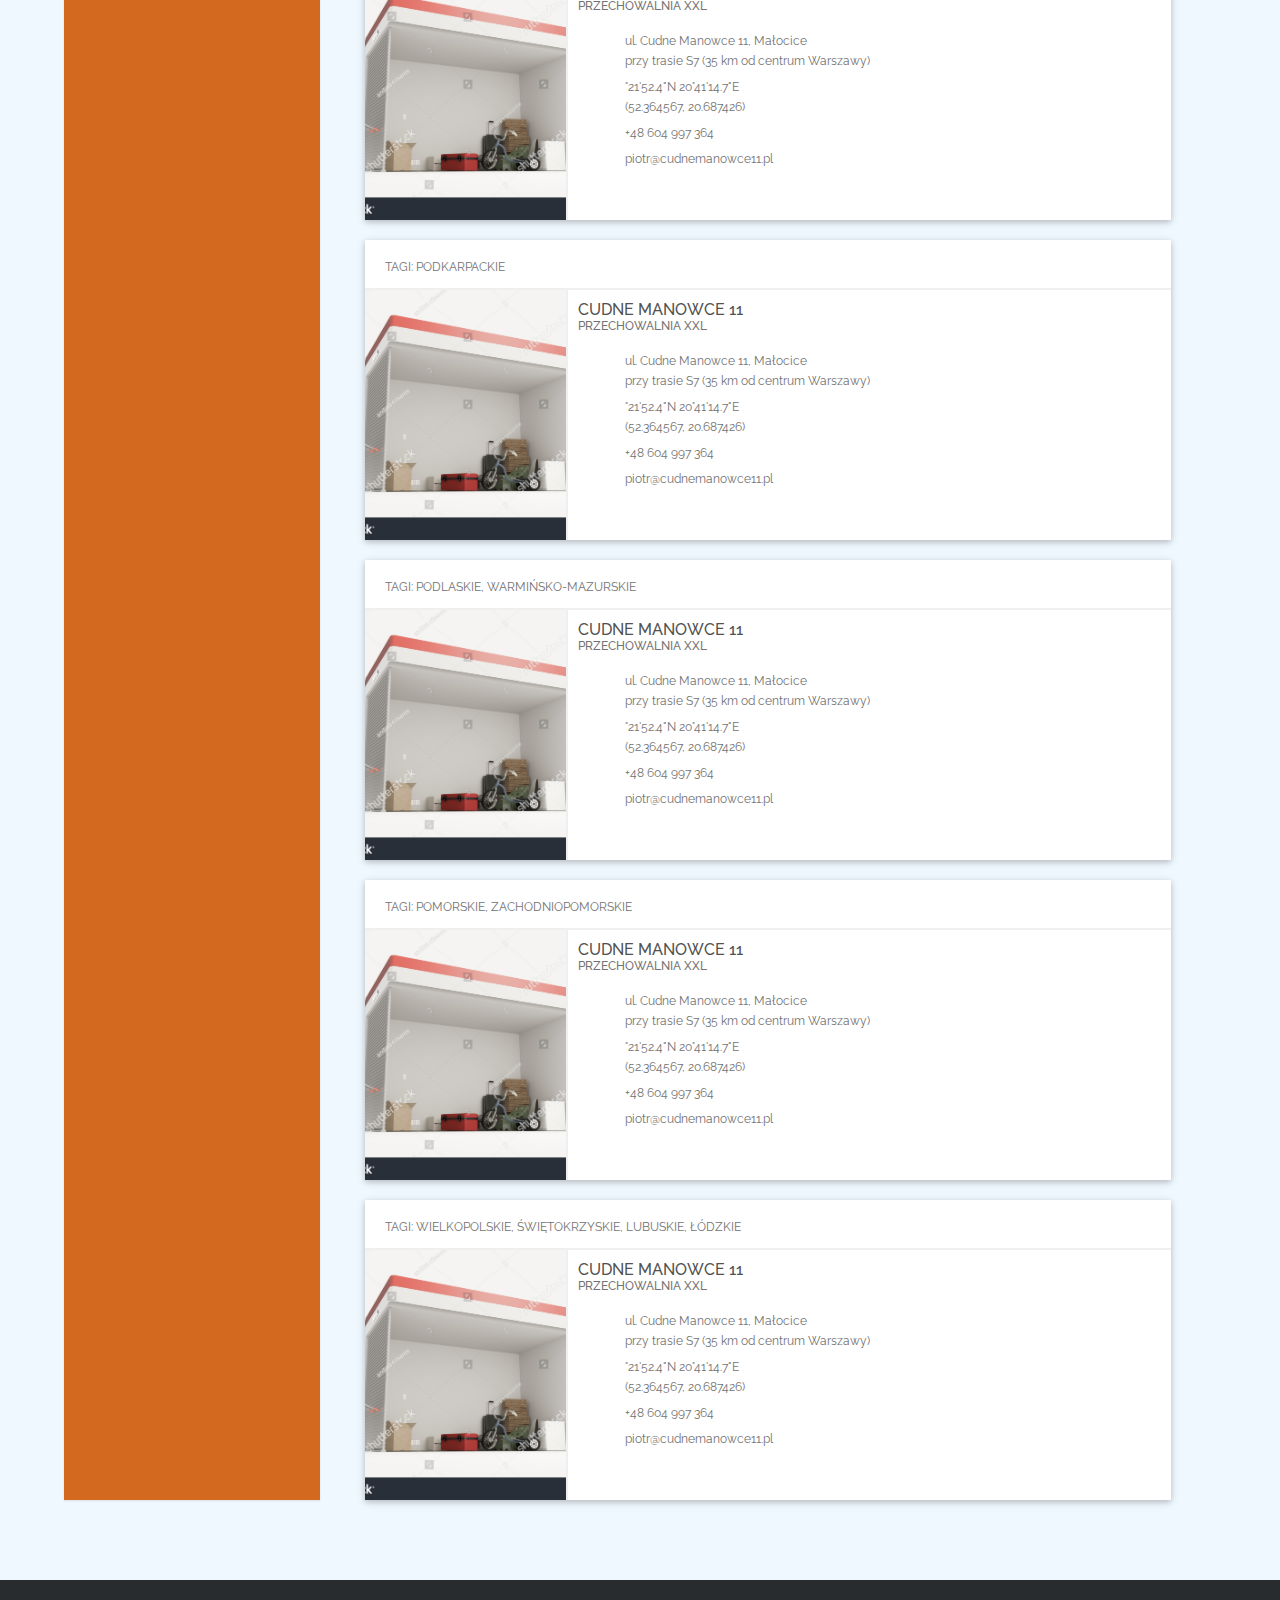
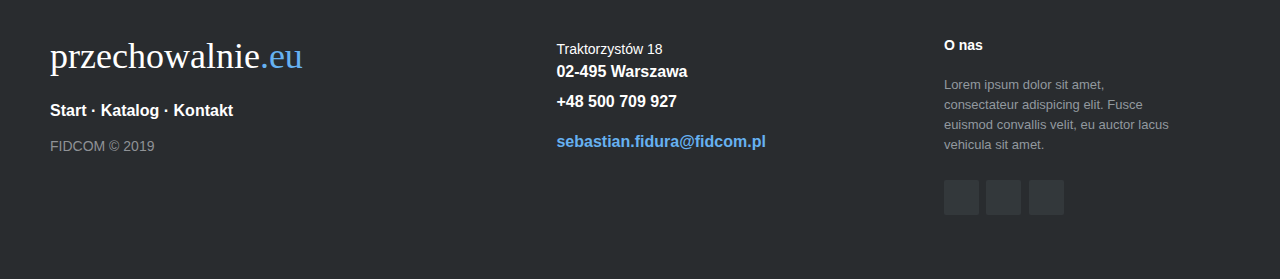
==== commit a2b83c1c: "fix do katalogu" ====
--- a/catalog.html
+++ b/catalog.html
@@ -73,7 +73,7 @@
                     <div class="control__indicator"></div>
                   </label>
                   <label class="control control--checkbox">małopolskie
-                    <input type="checkbox" data-toggle=".woj-małopolskie"/>
+                    <input type="checkbox" data-toggle=".woj-malopolskie"/>
                     <div class="control__indicator"></div>
                   </label>
                   <label class="control control--checkbox">opolskie
@@ -116,53 +116,318 @@
             </form>
         </section>
         <section id="catalog">
-            <div class="card">
-                <nav>
-                  TAGI: Warszawa, mazowieckie, gabaryty
-                </nav>
-                <div class="photo">
-                  <img
-                    src="img/stock-photo--d-illustration-of-self-storage-units-section-isolated-on-white-background-479049193.jpg">
-                </div>
-                <div class="description">
-                  <h1>Cudne Manowce 11</h1>
-                  <h2>Przechowalnia XXL</h2>
-                  <div class="description-inner-box">
-                    <i class="far fa-address-card"></i>
-                    <p>ul. Cudne Manowce 11, Małocice<br />przy trasie S7 (35 km od centrum Warszawy)</p>
-                    <i class="fas fa-map-marked-alt"></i>
-                    <p>°21'52.4"N 20°41'14.7"E<br />(52.364567, 20.687426)</p>
-                    <i class="fas fa-phone"></i>
-                    <p>+48 604 997 364</p>
-                    <i class="fas fa-at"></i>
-                    <p>piotr@cudnemanowce11.pl</p>
-                  </div>
-                </div>
-              </div>
-
-              <div class="card">
-                <nav>
-                  TAGI: Warszawa, mazowieckie, gabaryty
-                </nav>
-                <div class="photo">
-                  <img
-                    src="img/stock-photo--d-illustration-of-self-storage-units-section-isolated-on-white-background-479049193.jpg">
-                </div>
-                <div class="description">
-                  <h1>Cudne Manowce 11</h1>
-                  <h2>Przechowalnia XXL</h2>
-                  <div class="description-inner-box">
-                    <i class="far fa-address-card"></i>
-                    <p>ul. Cudne Manowce 11, Małocice<br />przy trasie S7 (35 km od centrum Warszawy)</p>
-                    <i class="fas fa-map-marked-alt"></i>
-                    <p>°21'52.4"N 20°41'14.7"E<br />(52.364567, 20.687426)</p>
-                    <i class="fas fa-phone"></i>
-                    <p>+48 604 997 364</p>
-                    <i class="fas fa-at"></i>
-                    <p>piotr@cudnemanowce11.pl</p>
-                  </div>
-                </div>
-              </div>
+            <div class="card mix woj-dolnoslaskie">
+                <nav>
+                  TAGI: dolnośląskie
+                </nav>
+                <div class="photo">
+                  <img
+                    src="img/stock-photo--d-illustration-of-self-storage-units-section-isolated-on-white-background-479049193.jpg">
+                </div>
+                <div class="description">
+                  <h1>Cudne Manowce 11</h1>
+                  <h2>Przechowalnia XXL</h2>
+                  <div class="description-inner-box">
+                    <i class="far fa-address-card"></i>
+                    <p>ul. Cudne Manowce 11, Małocice<br />przy trasie S7 (35 km od centrum Warszawy)</p>
+                    <i class="fas fa-map-marked-alt"></i>
+                    <p>°21'52.4"N 20°41'14.7"E<br />(52.364567, 20.687426)</p>
+                    <i class="fas fa-phone"></i>
+                    <p>+48 604 997 364</p>
+                    <i class="fas fa-at"></i>
+                    <p>piotr@cudnemanowce11.pl</p>
+                  </div>
+                </div>
+              </div>
+
+              <div class="card mix woj-mazowieckie">
+                <nav>
+                  TAGI: mazowieckie
+                </nav>
+                <div class="photo">
+                  <img
+                    src="img/stock-photo--d-illustration-of-self-storage-units-section-isolated-on-white-background-479049193.jpg">
+                </div>
+                <div class="description">
+                  <h1>Cudne Manowce 11</h1>
+                  <h2>Przechowalnia XXL</h2>
+                  <div class="description-inner-box">
+                    <i class="far fa-address-card"></i>
+                    <p>ul. Cudne Manowce 11, Małocice<br />przy trasie S7 (35 km od centrum Warszawy)</p>
+                    <i class="fas fa-map-marked-alt"></i>
+                    <p>°21'52.4"N 20°41'14.7"E<br />(52.364567, 20.687426)</p>
+                    <i class="fas fa-phone"></i>
+                    <p>+48 604 997 364</p>
+                    <i class="fas fa-at"></i>
+                    <p>piotr@cudnemanowce11.pl</p>
+                  </div>
+                </div>
+              </div>
+
+              <div class="card mix woj-malopolskie">
+                <nav>
+                  TAGI: małopolskie
+                </nav>
+                <div class="photo">
+                  <img
+                    src="img/stock-photo--d-illustration-of-self-storage-units-section-isolated-on-white-background-479049193.jpg">
+                </div>
+                <div class="description">
+                  <h1>Cudne Manowce 11</h1>
+                  <h2>Przechowalnia XXL</h2>
+                  <div class="description-inner-box">
+                    <i class="far fa-address-card"></i>
+                    <p>ul. Cudne Manowce 11, Małocice<br />przy trasie S7 (35 km od centrum Warszawy)</p>
+                    <i class="fas fa-map-marked-alt"></i>
+                    <p>°21'52.4"N 20°41'14.7"E<br />(52.364567, 20.687426)</p>
+                    <i class="fas fa-phone"></i>
+                    <p>+48 604 997 364</p>
+                    <i class="fas fa-at"></i>
+                    <p>piotr@cudnemanowce11.pl</p>
+                  </div>
+                </div>
+              </div>
+
+              <div class="card mix woj-kujawsko-pomorskie">
+                <nav>
+                  TAGI: kujawsko-pomorskie
+                </nav>
+                <div class="photo">
+                  <img
+                    src="img/stock-photo--d-illustration-of-self-storage-units-section-isolated-on-white-background-479049193.jpg">
+                </div>
+                <div class="description">
+                  <h1>Cudne Manowce 11</h1>
+                  <h2>Przechowalnia XXL</h2>
+                  <div class="description-inner-box">
+                    <i class="far fa-address-card"></i>
+                    <p>ul. Cudne Manowce 11, Małocice<br />przy trasie S7 (35 km od centrum Warszawy)</p>
+                    <i class="fas fa-map-marked-alt"></i>
+                    <p>°21'52.4"N 20°41'14.7"E<br />(52.364567, 20.687426)</p>
+                    <i class="fas fa-phone"></i>
+                    <p>+48 604 997 364</p>
+                    <i class="fas fa-at"></i>
+                    <p>piotr@cudnemanowce11.pl</p>
+                  </div>
+                </div>
+              </div>
+
+              <div class="card mix woj-lubelskie">
+                <nav>
+                  TAGI: lubelskie
+                </nav>
+                <div class="photo">
+                  <img
+                    src="img/stock-photo--d-illustration-of-self-storage-units-section-isolated-on-white-background-479049193.jpg">
+                </div>
+                <div class="description">
+                  <h1>Cudne Manowce 11</h1>
+                  <h2>Przechowalnia XXL</h2>
+                  <div class="description-inner-box">
+                    <i class="far fa-address-card"></i>
+                    <p>ul. Cudne Manowce 11, Małocice<br />przy trasie S7 (35 km od centrum Warszawy)</p>
+                    <i class="fas fa-map-marked-alt"></i>
+                    <p>°21'52.4"N 20°41'14.7"E<br />(52.364567, 20.687426)</p>
+                    <i class="fas fa-phone"></i>
+                    <p>+48 604 997 364</p>
+                    <i class="fas fa-at"></i>
+                    <p>piotr@cudnemanowce11.pl</p>
+                  </div>
+                </div>
+              </div>
+
+              <div class="card mix woj-lubuskie">
+                <nav>
+                  TAGI: lubuskie
+                </nav>
+                <div class="photo">
+                  <img
+                    src="img/stock-photo--d-illustration-of-self-storage-units-section-isolated-on-white-background-479049193.jpg">
+                </div>
+                <div class="description">
+                  <h1>Cudne Manowce 11</h1>
+                  <h2>Przechowalnia XXL</h2>
+                  <div class="description-inner-box">
+                    <i class="far fa-address-card"></i>
+                    <p>ul. Cudne Manowce 11, Małocice<br />przy trasie S7 (35 km od centrum Warszawy)</p>
+                    <i class="fas fa-map-marked-alt"></i>
+                    <p>°21'52.4"N 20°41'14.7"E<br />(52.364567, 20.687426)</p>
+                    <i class="fas fa-phone"></i>
+                    <p>+48 604 997 364</p>
+                    <i class="fas fa-at"></i>
+                    <p>piotr@cudnemanowce11.pl</p>
+                  </div>
+                </div>
+              </div>
+
+              <div class="card mix woj-lodzkie woj-mazowieckie">
+                <nav>
+                  TAGI: mazowieckie, łódzkie
+                </nav>
+                <div class="photo">
+                  <img
+                    src="img/stock-photo--d-illustration-of-self-storage-units-section-isolated-on-white-background-479049193.jpg">
+                </div>
+                <div class="description">
+                  <h1>Cudne Manowce 11</h1>
+                  <h2>Przechowalnia XXL</h2>
+                  <div class="description-inner-box">
+                    <i class="far fa-address-card"></i>
+                    <p>ul. Cudne Manowce 11, Małocice<br />przy trasie S7 (35 km od centrum Warszawy)</p>
+                    <i class="fas fa-map-marked-alt"></i>
+                    <p>°21'52.4"N 20°41'14.7"E<br />(52.364567, 20.687426)</p>
+                    <i class="fas fa-phone"></i>
+                    <p>+48 604 997 364</p>
+                    <i class="fas fa-at"></i>
+                    <p>piotr@cudnemanowce11.pl</p>
+                  </div>
+                </div>
+              </div>
+
+              <div class="card mix woj-opolskie woj-slaskie">
+                <nav>
+                  TAGI: opolskie, śląskie
+                </nav>
+                <div class="photo">
+                  <img
+                    src="img/stock-photo--d-illustration-of-self-storage-units-section-isolated-on-white-background-479049193.jpg">
+                </div>
+                <div class="description">
+                  <h1>Cudne Manowce 11</h1>
+                  <h2>Przechowalnia XXL</h2>
+                  <div class="description-inner-box">
+                    <i class="far fa-address-card"></i>
+                    <p>ul. Cudne Manowce 11, Małocice<br />przy trasie S7 (35 km od centrum Warszawy)</p>
+                    <i class="fas fa-map-marked-alt"></i>
+                    <p>°21'52.4"N 20°41'14.7"E<br />(52.364567, 20.687426)</p>
+                    <i class="fas fa-phone"></i>
+                    <p>+48 604 997 364</p>
+                    <i class="fas fa-at"></i>
+                    <p>piotr@cudnemanowce11.pl</p>
+                  </div>
+                </div>
+              </div>
+
+              <div class="card mix woj-slaskie woj-dolnoslaskie">
+                <nav>
+                  TAGI: śląskie, dolnośląskie
+                </nav>
+                <div class="photo">
+                  <img
+                    src="img/stock-photo--d-illustration-of-self-storage-units-section-isolated-on-white-background-479049193.jpg">
+                </div>
+                <div class="description">
+                  <h1>Cudne Manowce 11</h1>
+                  <h2>Przechowalnia XXL</h2>
+                  <div class="description-inner-box">
+                    <i class="far fa-address-card"></i>
+                    <p>ul. Cudne Manowce 11, Małocice<br />przy trasie S7 (35 km od centrum Warszawy)</p>
+                    <i class="fas fa-map-marked-alt"></i>
+                    <p>°21'52.4"N 20°41'14.7"E<br />(52.364567, 20.687426)</p>
+                    <i class="fas fa-phone"></i>
+                    <p>+48 604 997 364</p>
+                    <i class="fas fa-at"></i>
+                    <p>piotr@cudnemanowce11.pl</p>
+                  </div>
+                </div>
+              </div>
+
+              <div class="card mix woj-podkarpackie">
+                <nav>
+                  TAGI: podkarpackie
+                </nav>
+                <div class="photo">
+                  <img
+                    src="img/stock-photo--d-illustration-of-self-storage-units-section-isolated-on-white-background-479049193.jpg">
+                </div>
+                <div class="description">
+                  <h1>Cudne Manowce 11</h1>
+                  <h2>Przechowalnia XXL</h2>
+                  <div class="description-inner-box">
+                    <i class="far fa-address-card"></i>
+                    <p>ul. Cudne Manowce 11, Małocice<br />przy trasie S7 (35 km od centrum Warszawy)</p>
+                    <i class="fas fa-map-marked-alt"></i>
+                    <p>°21'52.4"N 20°41'14.7"E<br />(52.364567, 20.687426)</p>
+                    <i class="fas fa-phone"></i>
+                    <p>+48 604 997 364</p>
+                    <i class="fas fa-at"></i>
+                    <p>piotr@cudnemanowce11.pl</p>
+                  </div>
+                </div>
+              </div>
+
+              <div class="card mix woj-podlaskie woj-warminsko-mazurskie">
+                <nav>
+                  TAGI: podlaskie, warmińsko-mazurskie
+                </nav>
+                <div class="photo">
+                  <img
+                    src="img/stock-photo--d-illustration-of-self-storage-units-section-isolated-on-white-background-479049193.jpg">
+                </div>
+                <div class="description">
+                  <h1>Cudne Manowce 11</h1>
+                  <h2>Przechowalnia XXL</h2>
+                  <div class="description-inner-box">
+                    <i class="far fa-address-card"></i>
+                    <p>ul. Cudne Manowce 11, Małocice<br />przy trasie S7 (35 km od centrum Warszawy)</p>
+                    <i class="fas fa-map-marked-alt"></i>
+                    <p>°21'52.4"N 20°41'14.7"E<br />(52.364567, 20.687426)</p>
+                    <i class="fas fa-phone"></i>
+                    <p>+48 604 997 364</p>
+                    <i class="fas fa-at"></i>
+                    <p>piotr@cudnemanowce11.pl</p>
+                  </div>
+                </div>
+              </div>
+
+              <div class="card mix woj-pomorskie woj-zachodniopomorskie">
+                <nav>
+                  TAGI: pomorskie, zachodniopomorskie
+                </nav>
+                <div class="photo">
+                  <img
+                    src="img/stock-photo--d-illustration-of-self-storage-units-section-isolated-on-white-background-479049193.jpg">
+                </div>
+                <div class="description">
+                  <h1>Cudne Manowce 11</h1>
+                  <h2>Przechowalnia XXL</h2>
+                  <div class="description-inner-box">
+                    <i class="far fa-address-card"></i>
+                    <p>ul. Cudne Manowce 11, Małocice<br />przy trasie S7 (35 km od centrum Warszawy)</p>
+                    <i class="fas fa-map-marked-alt"></i>
+                    <p>°21'52.4"N 20°41'14.7"E<br />(52.364567, 20.687426)</p>
+                    <i class="fas fa-phone"></i>
+                    <p>+48 604 997 364</p>
+                    <i class="fas fa-at"></i>
+                    <p>piotr@cudnemanowce11.pl</p>
+                  </div>
+                </div>
+              </div>
+
+              <div class="card mix woj-wielkopolskie woj-swietokrzyskie woj-lubuskie woj-lodzkie">
+                <nav>
+                  TAGI: wielkopolskie, świętokrzyskie, lubuskie, łódzkie
+                </nav>
+                <div class="photo">
+                  <img
+                    src="img/stock-photo--d-illustration-of-self-storage-units-section-isolated-on-white-background-479049193.jpg">
+                </div>
+                <div class="description">
+                  <h1>Cudne Manowce 11</h1>
+                  <h2>Przechowalnia XXL</h2>
+                  <div class="description-inner-box">
+                    <i class="far fa-address-card"></i>
+                    <p>ul. Cudne Manowce 11, Małocice<br />przy trasie S7 (35 km od centrum Warszawy)</p>
+                    <i class="fas fa-map-marked-alt"></i>
+                    <p>°21'52.4"N 20°41'14.7"E<br />(52.364567, 20.687426)</p>
+                    <i class="fas fa-phone"></i>
+                    <p>+48 604 997 364</p>
+                    <i class="fas fa-at"></i>
+                    <p>piotr@cudnemanowce11.pl</p>
+                  </div>
+                </div>
+              </div>
+
         </section>
     </section>
     <section id="footer" class="footer-distributed">
@@ -222,6 +487,7 @@
     </section>
 
     <script src="https://cdnjs.cloudflare.com/ajax/libs/jquery/3.1.0/jquery.min.js"></script>
+    <script src="js/mixitup.min.js"></script>
     <script src="js/main.js"></script>
     <!-- <script src="js/nav.js"></script> -->
 </body>
--- a/css/style.css
+++ b/css/style.css
@@ -50,6 +50,7 @@
 #filters{
     background-color: chocolate;
     width: 20%;
+    height: auto;
     flex-basis: 20%;
 }
 
@@ -59,6 +60,7 @@
     flex-basis: 70%;
     flex-wrap: wrap;
     justify-content: center;
+    align-items: flex-start;
 }
 
 .start-client-card{
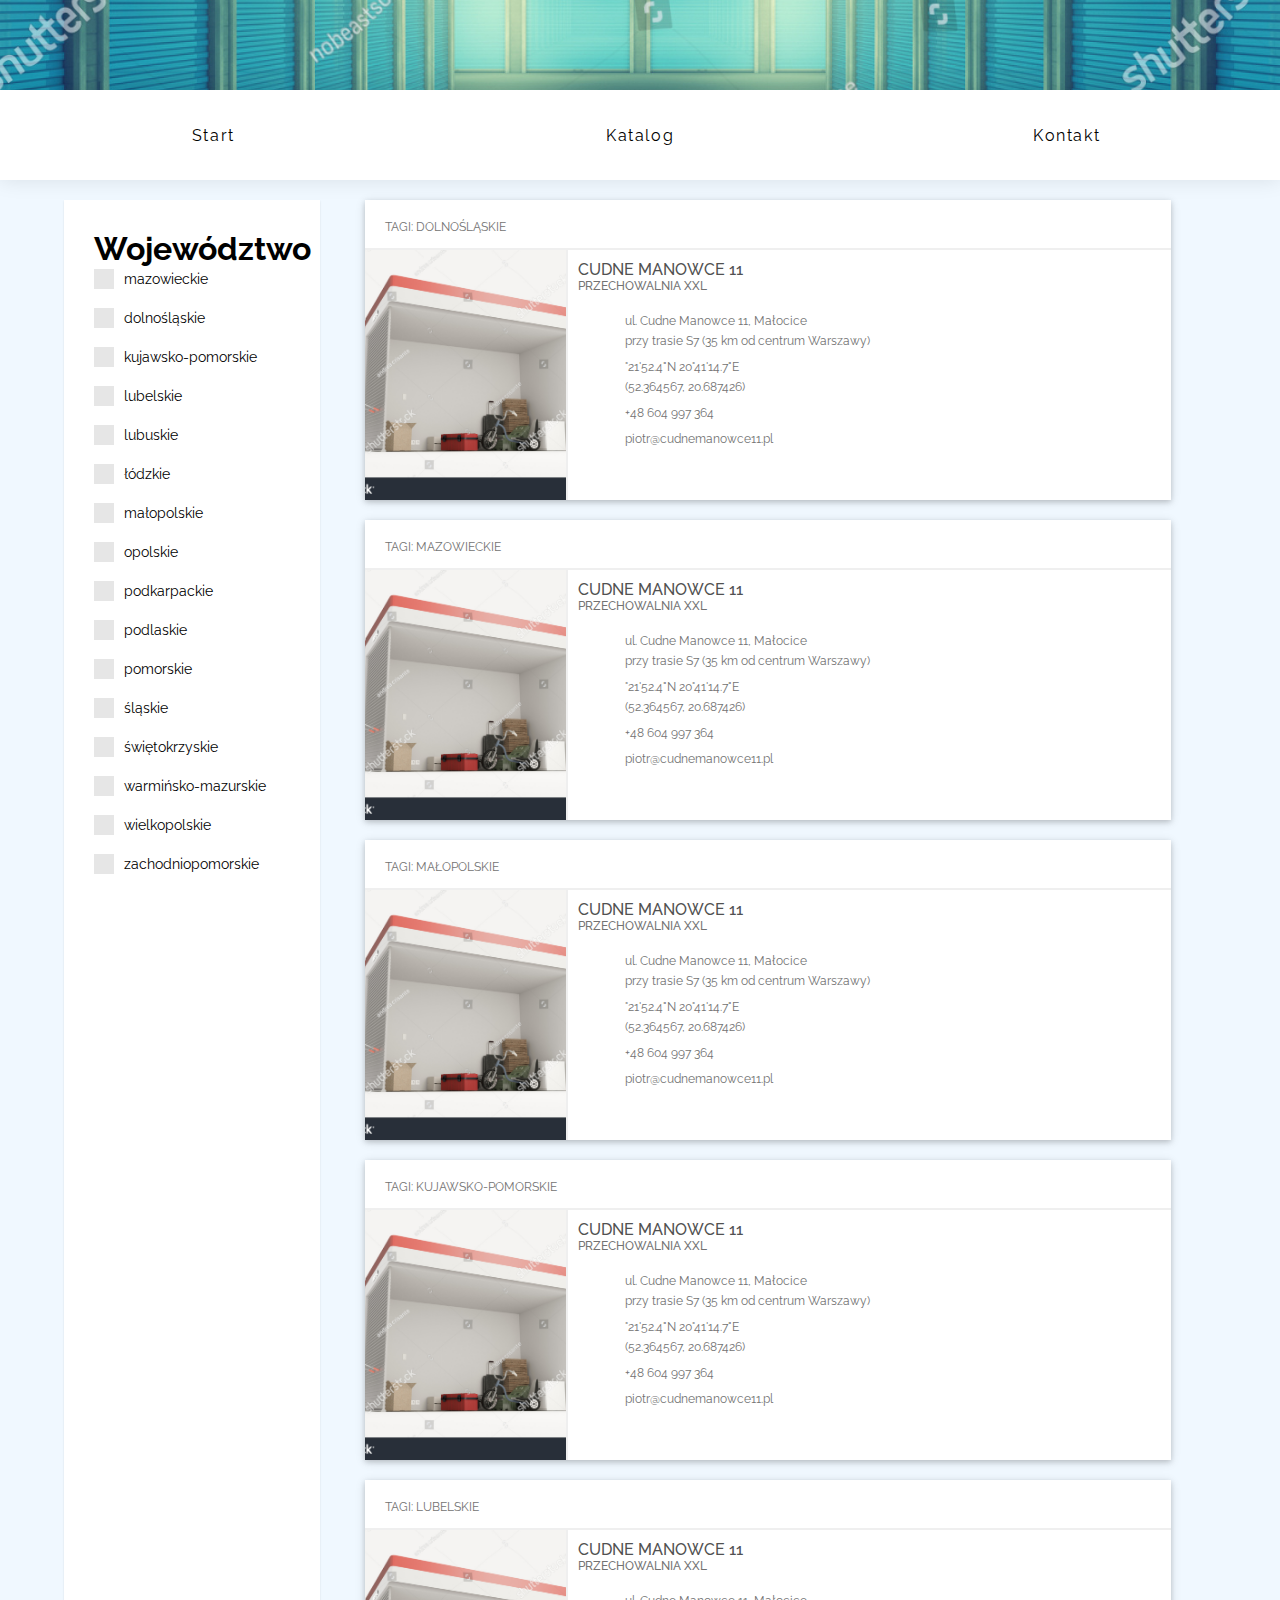
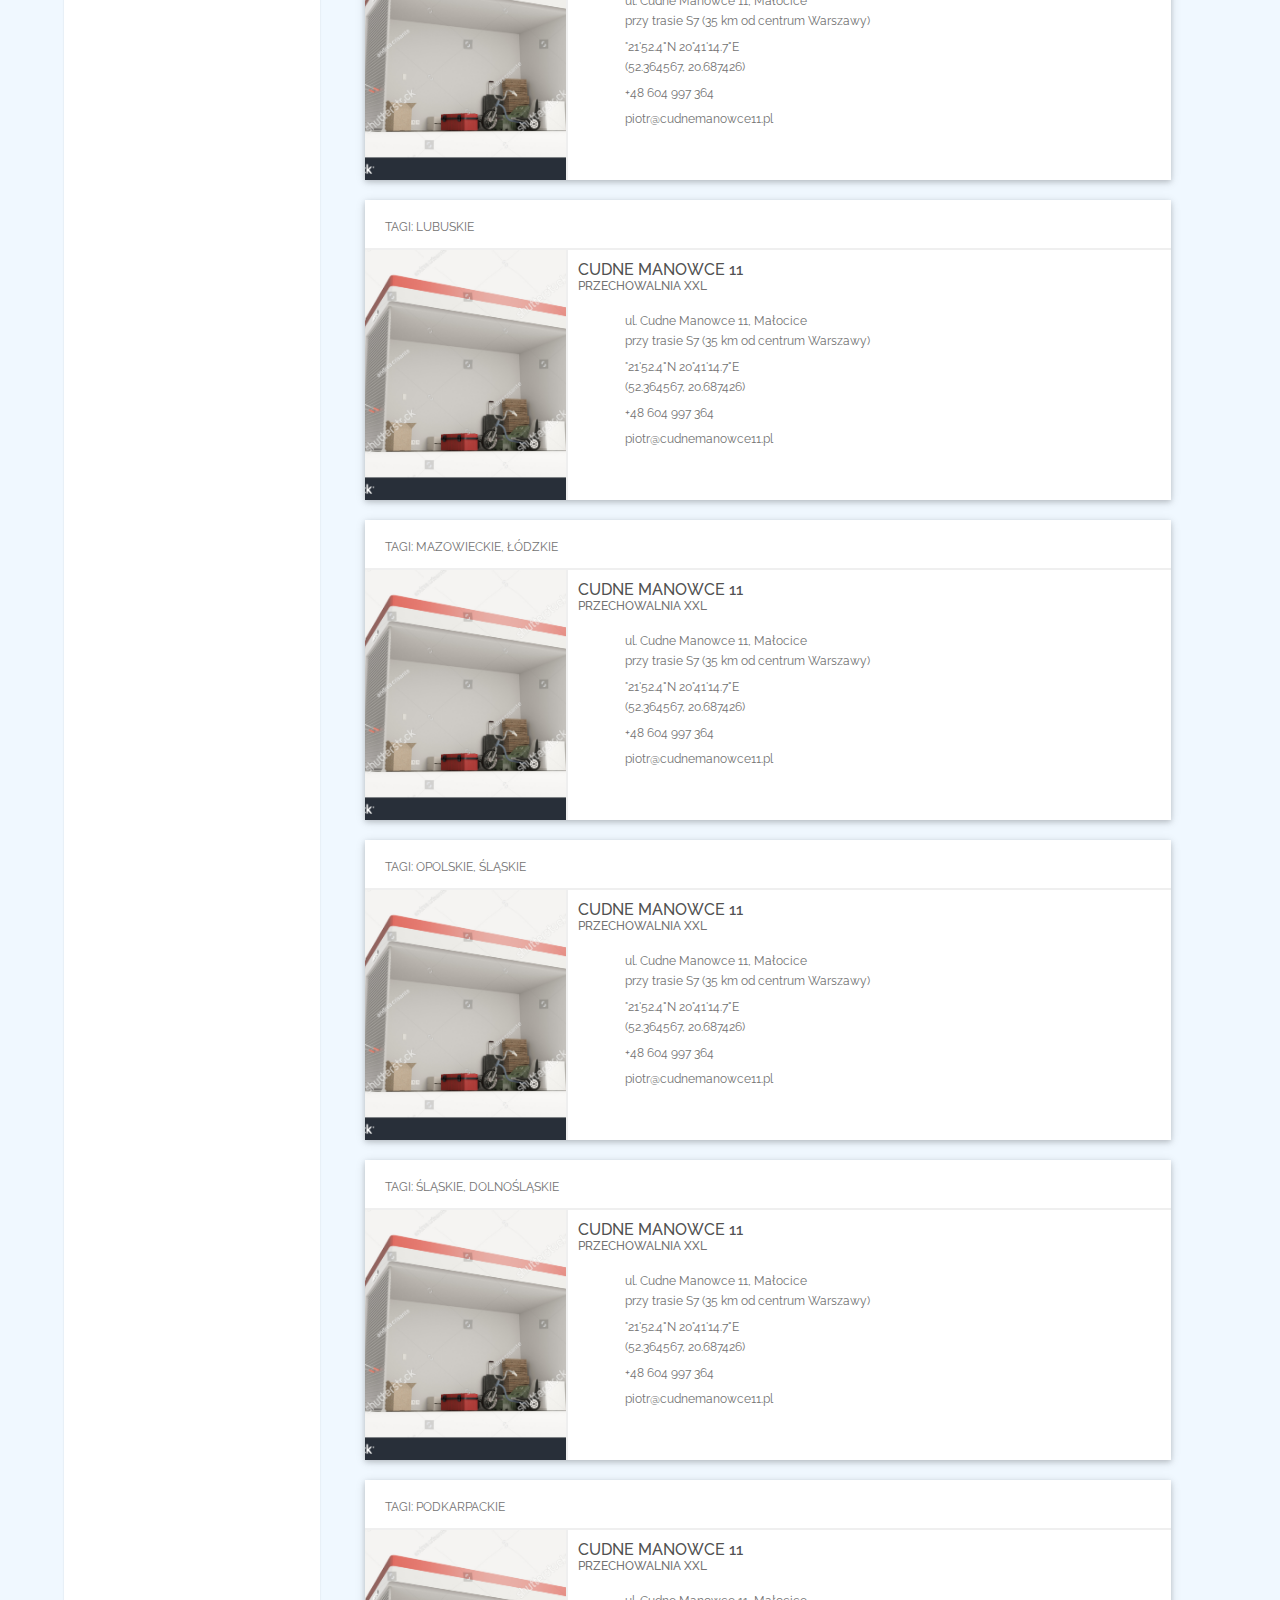
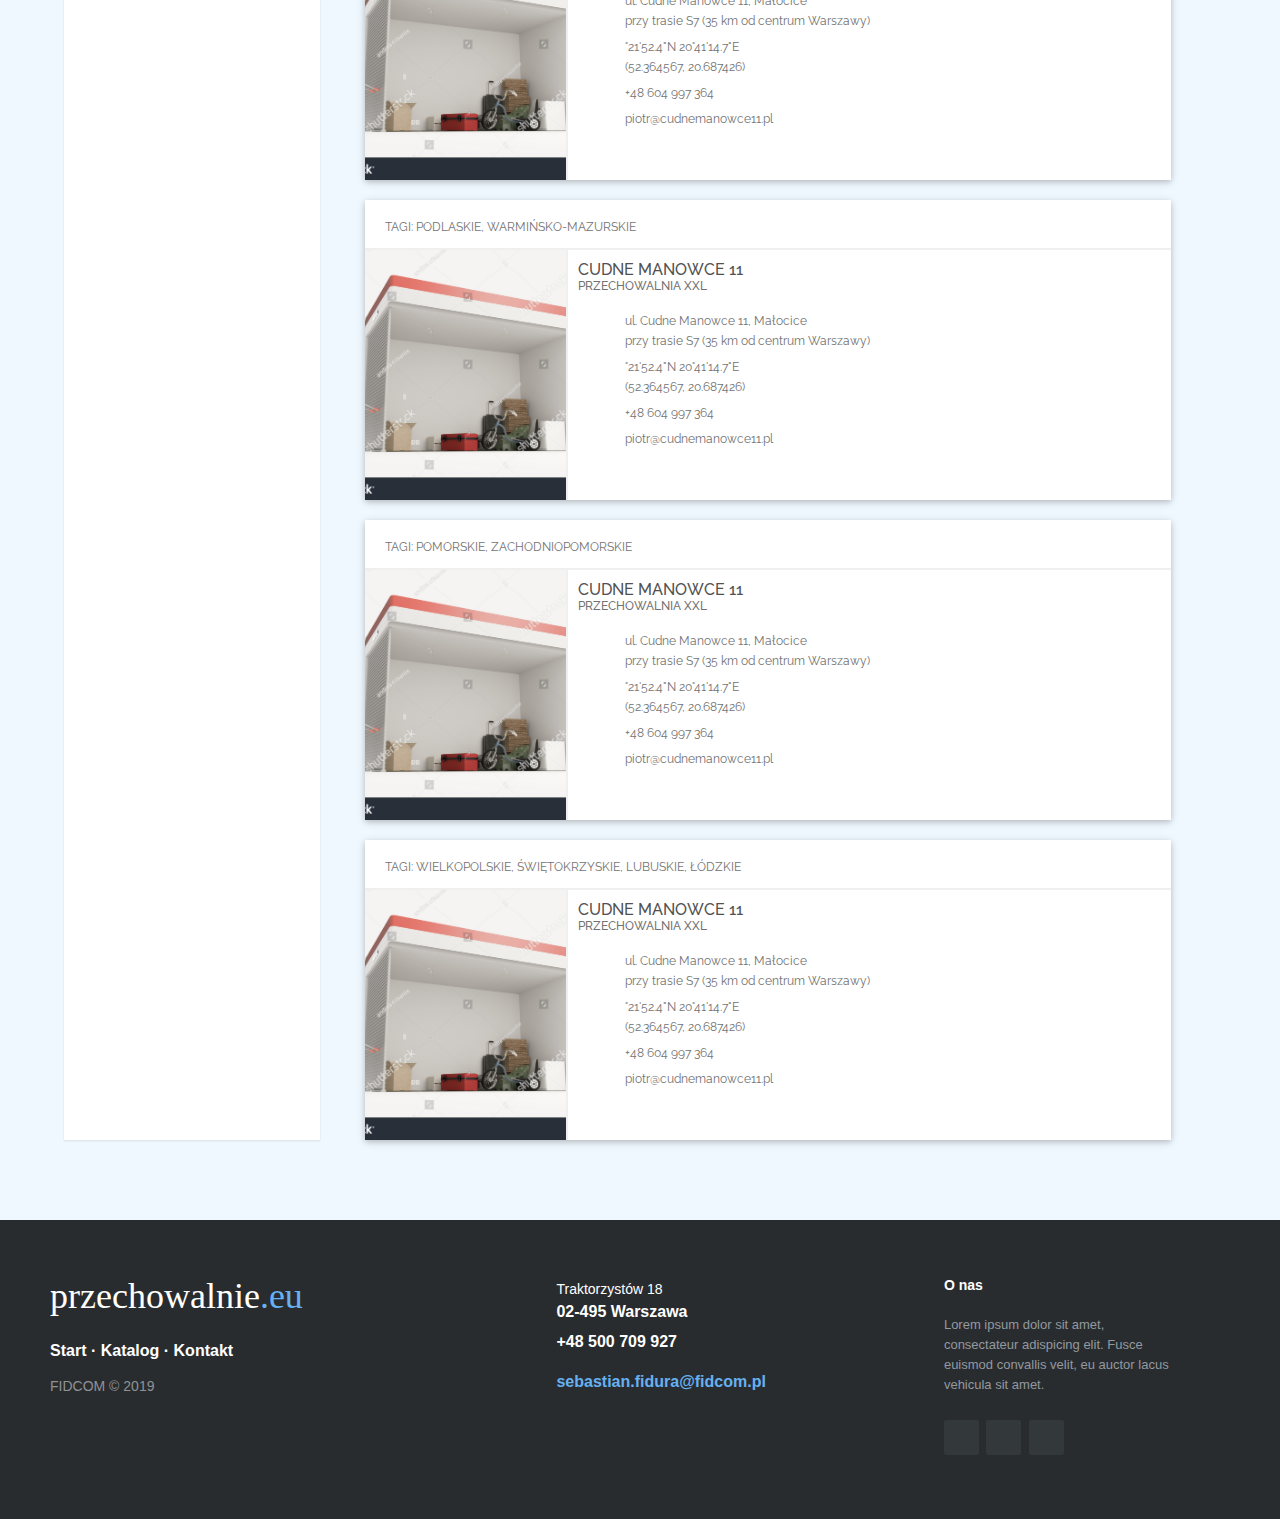
==== commit 865fcd9b: "Update catalog.html" ====
--- a/catalog.html
+++ b/catalog.html
@@ -18,8 +18,8 @@
 </head>
 
 <body>
-    <section id="header" class="s01">
-        <form>
+    <section id="header" class="s01" style="height: 10vh;">
+        <!-- <form>
             <fieldset>
                 <legend>Znajdź miejsce dla Twoich rzeczy</legend>
             </fieldset>
@@ -34,7 +34,7 @@
                     <button class="btn-search" type="button">Znajdź</button>
                 </div>
             </div>
-        </form>
+        </form> -->
     </section>
     <section id="navigation" class="et-hero-tabs">
         <div class="et-hero-tabs-container">
--- a/css/style.css
+++ b/css/style.css
@@ -48,7 +48,7 @@
 }
 
 #filters{
-    background-color: chocolate;
+    /* background-color: chocolate; */
     width: 20%;
     height: auto;
     flex-basis: 20%;
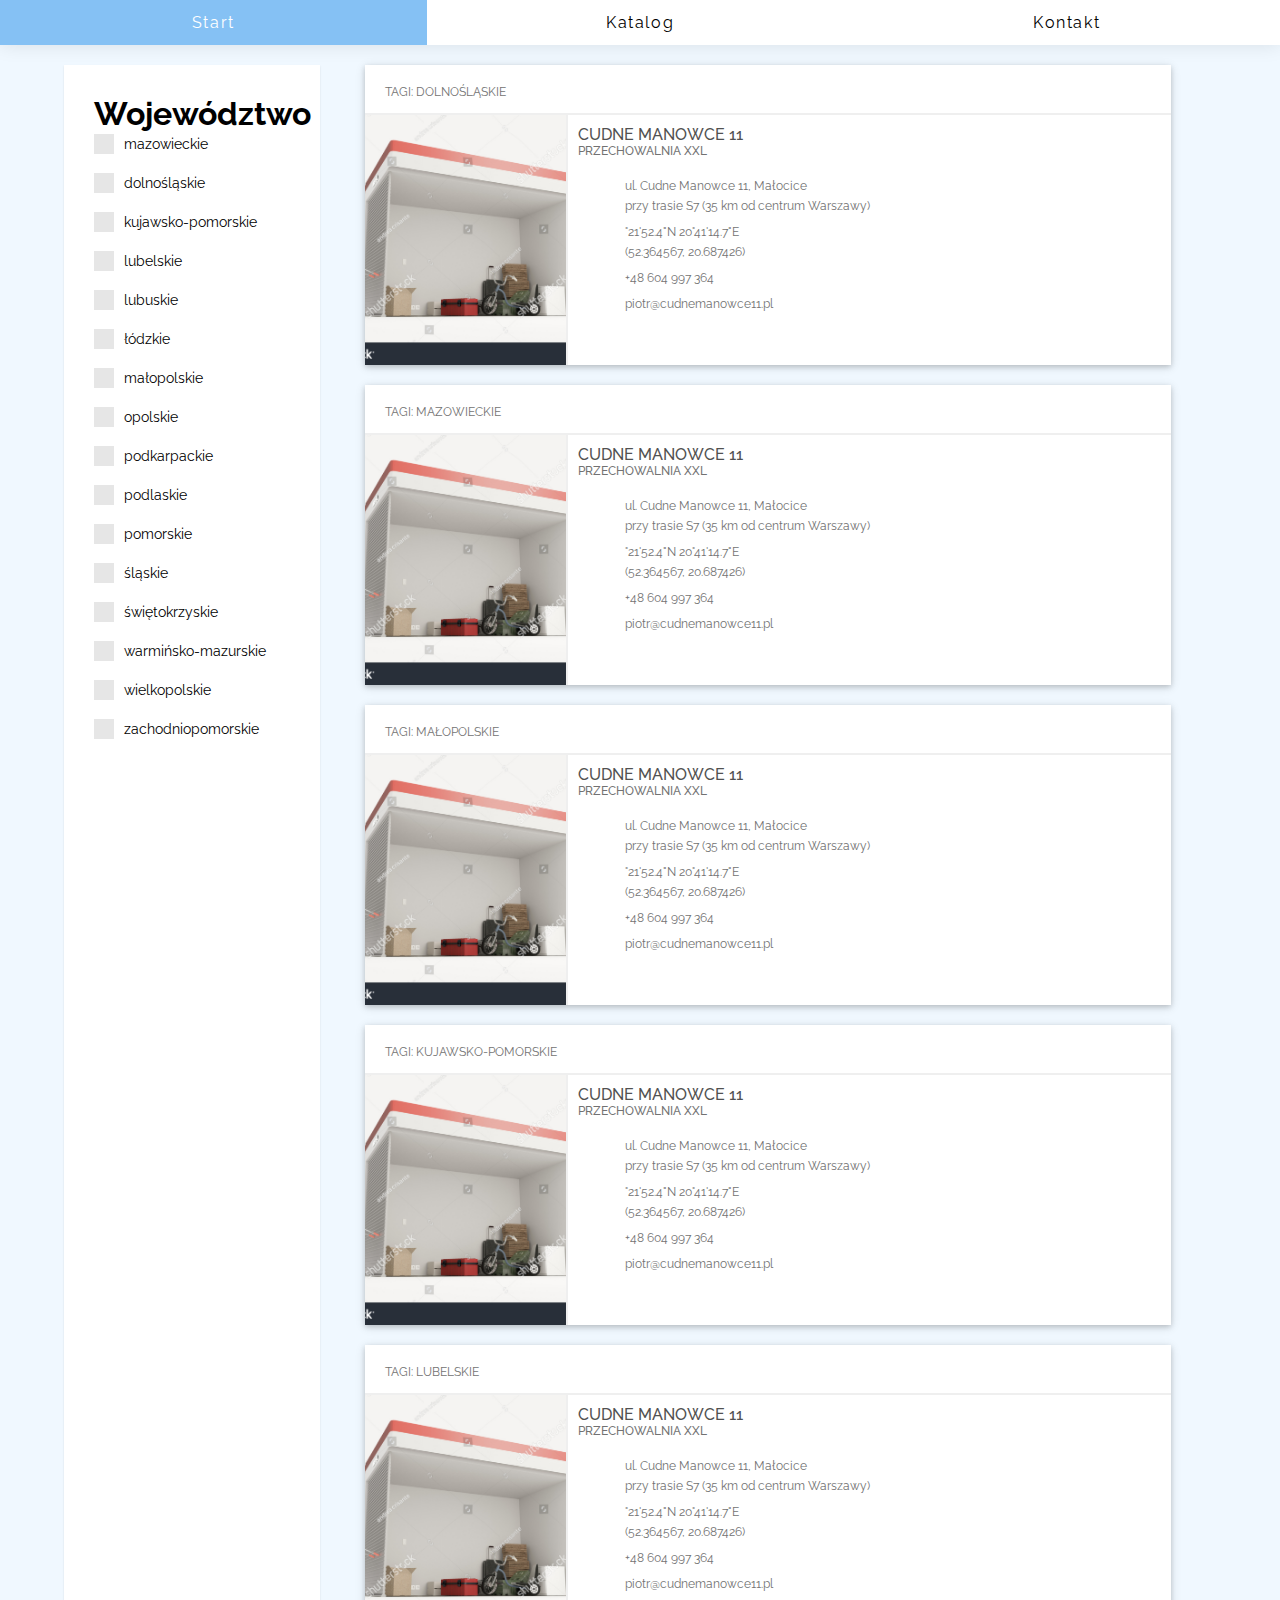
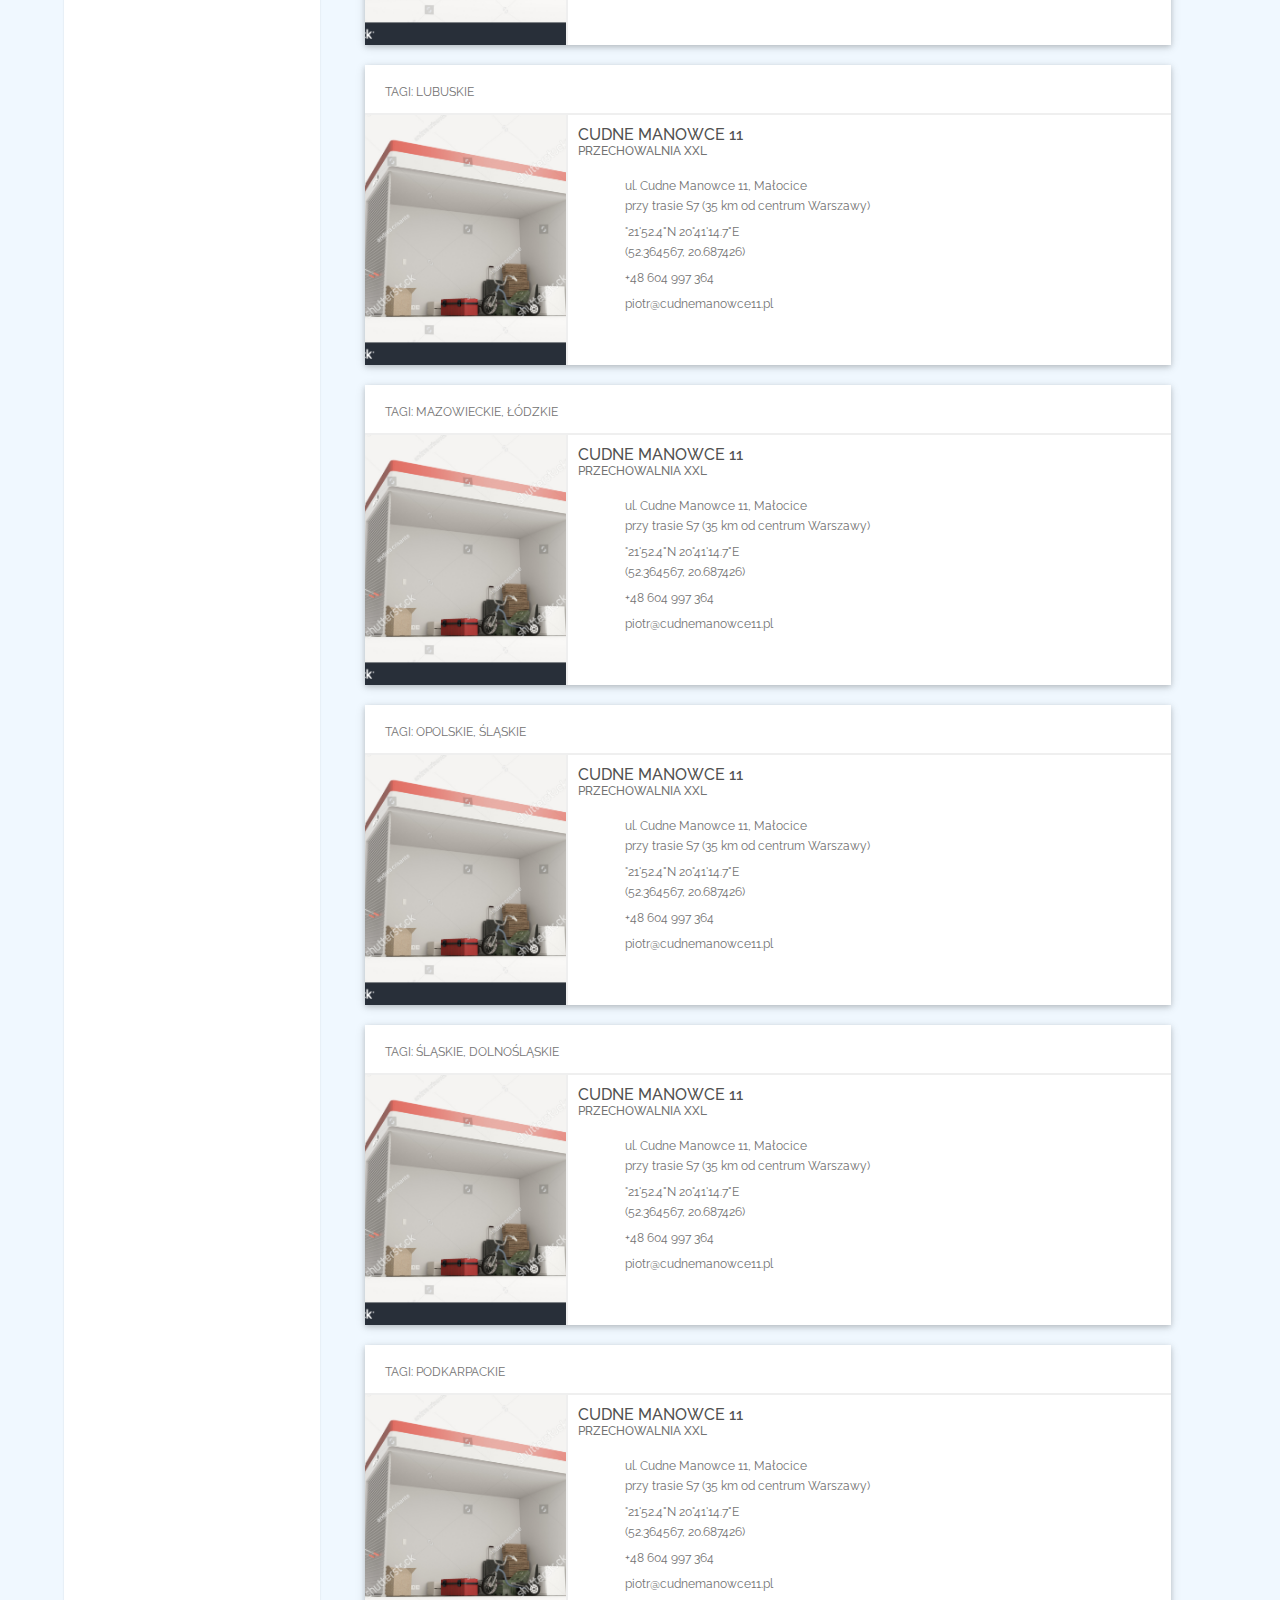
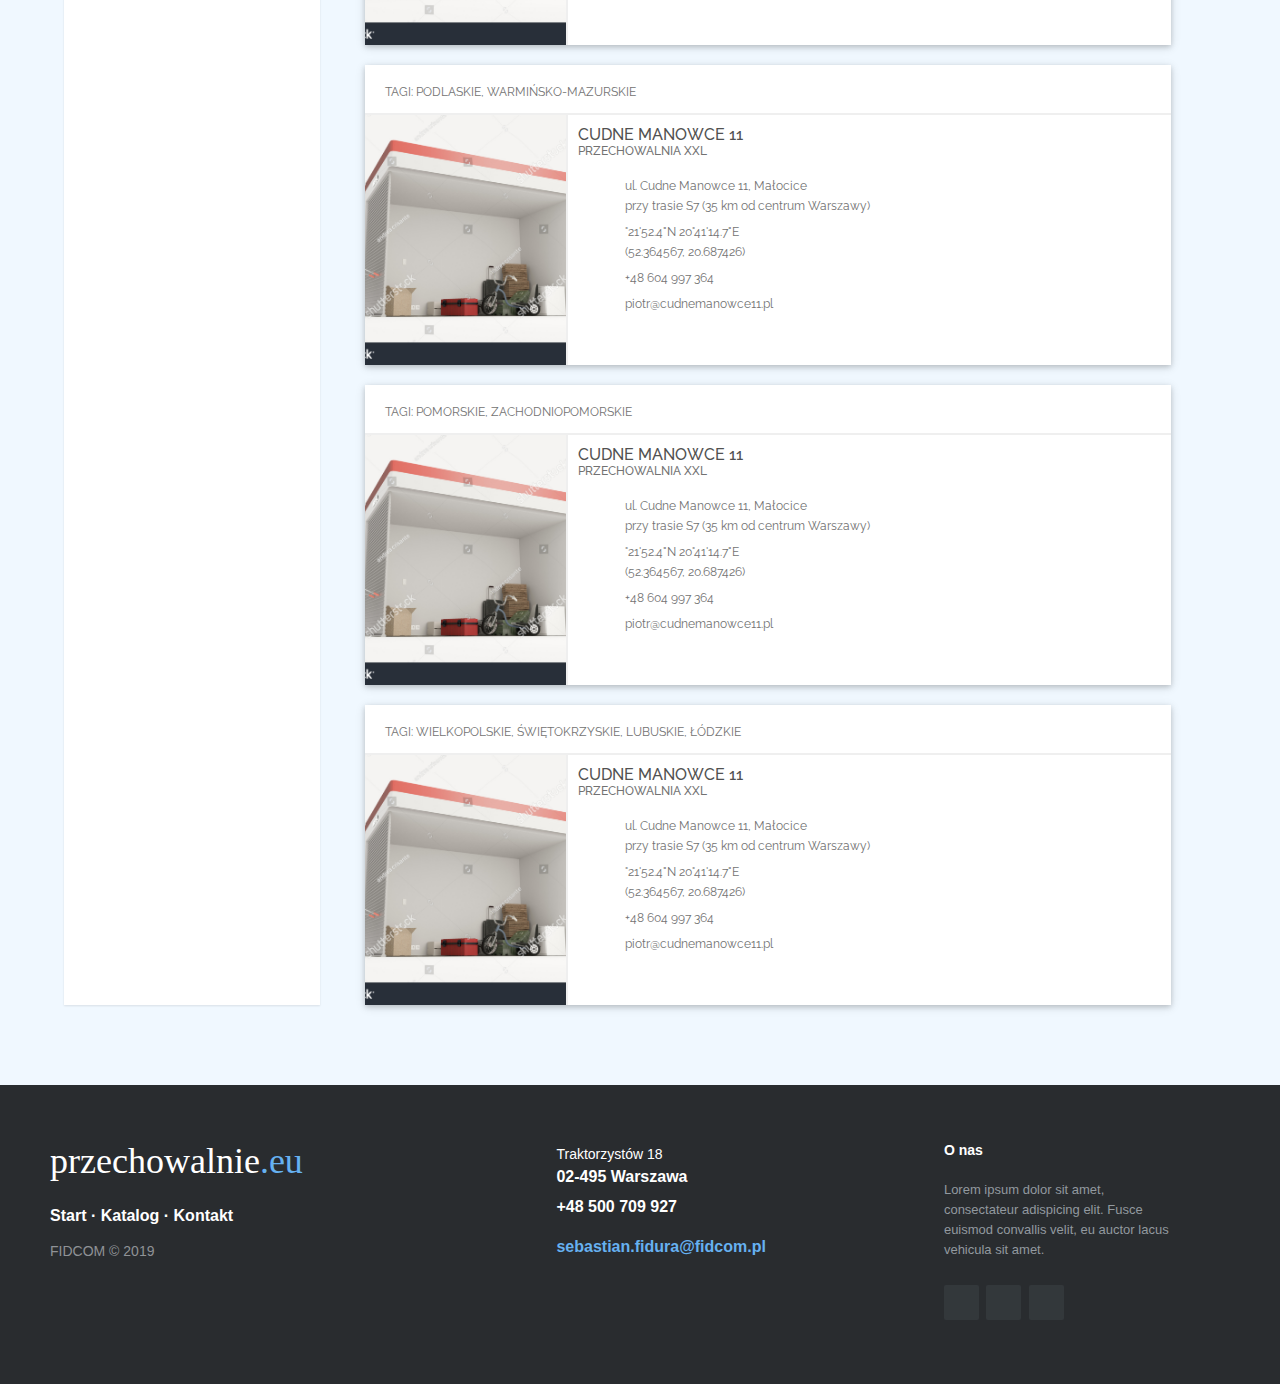
==== commit 2a8e50dc: "mod" ====
--- a/catalog.html
+++ b/catalog.html
@@ -18,8 +18,8 @@
 </head>
 
 <body>
-    <section id="header" class="s01" style="height: 10vh;">
-        <!-- <form>
+    <!-- <section id="header" class="s01" style="height: 10vh;">
+        <form>
             <fieldset>
                 <legend>Znajdź miejsce dla Twoich rzeczy</legend>
             </fieldset>
@@ -34,8 +34,8 @@
                     <button class="btn-search" type="button">Znajdź</button>
                 </div>
             </div>
-        </form> -->
-    </section>
+        </form>
+    </section> -->
     <section id="navigation" class="et-hero-tabs">
         <div class="et-hero-tabs-container">
             <a class="et-hero-tab" href="index.html">Start</a>
--- a/css/style.css
+++ b/css/style.css
@@ -23,7 +23,7 @@
 
 #navigation{
     width: 100%;
-    height: 10vh;
+    height: 5vh;
     position: sticky;
     top: 0;
     z-index: 10;
--- a/css/nav.css
+++ b/css/nav.css
@@ -12,7 +12,6 @@
 flex-direction: column;
 justify-content: center;
 align-items: center;
-height: 100vh;
 position: relative;
 background: #eee;
     text-align: center;
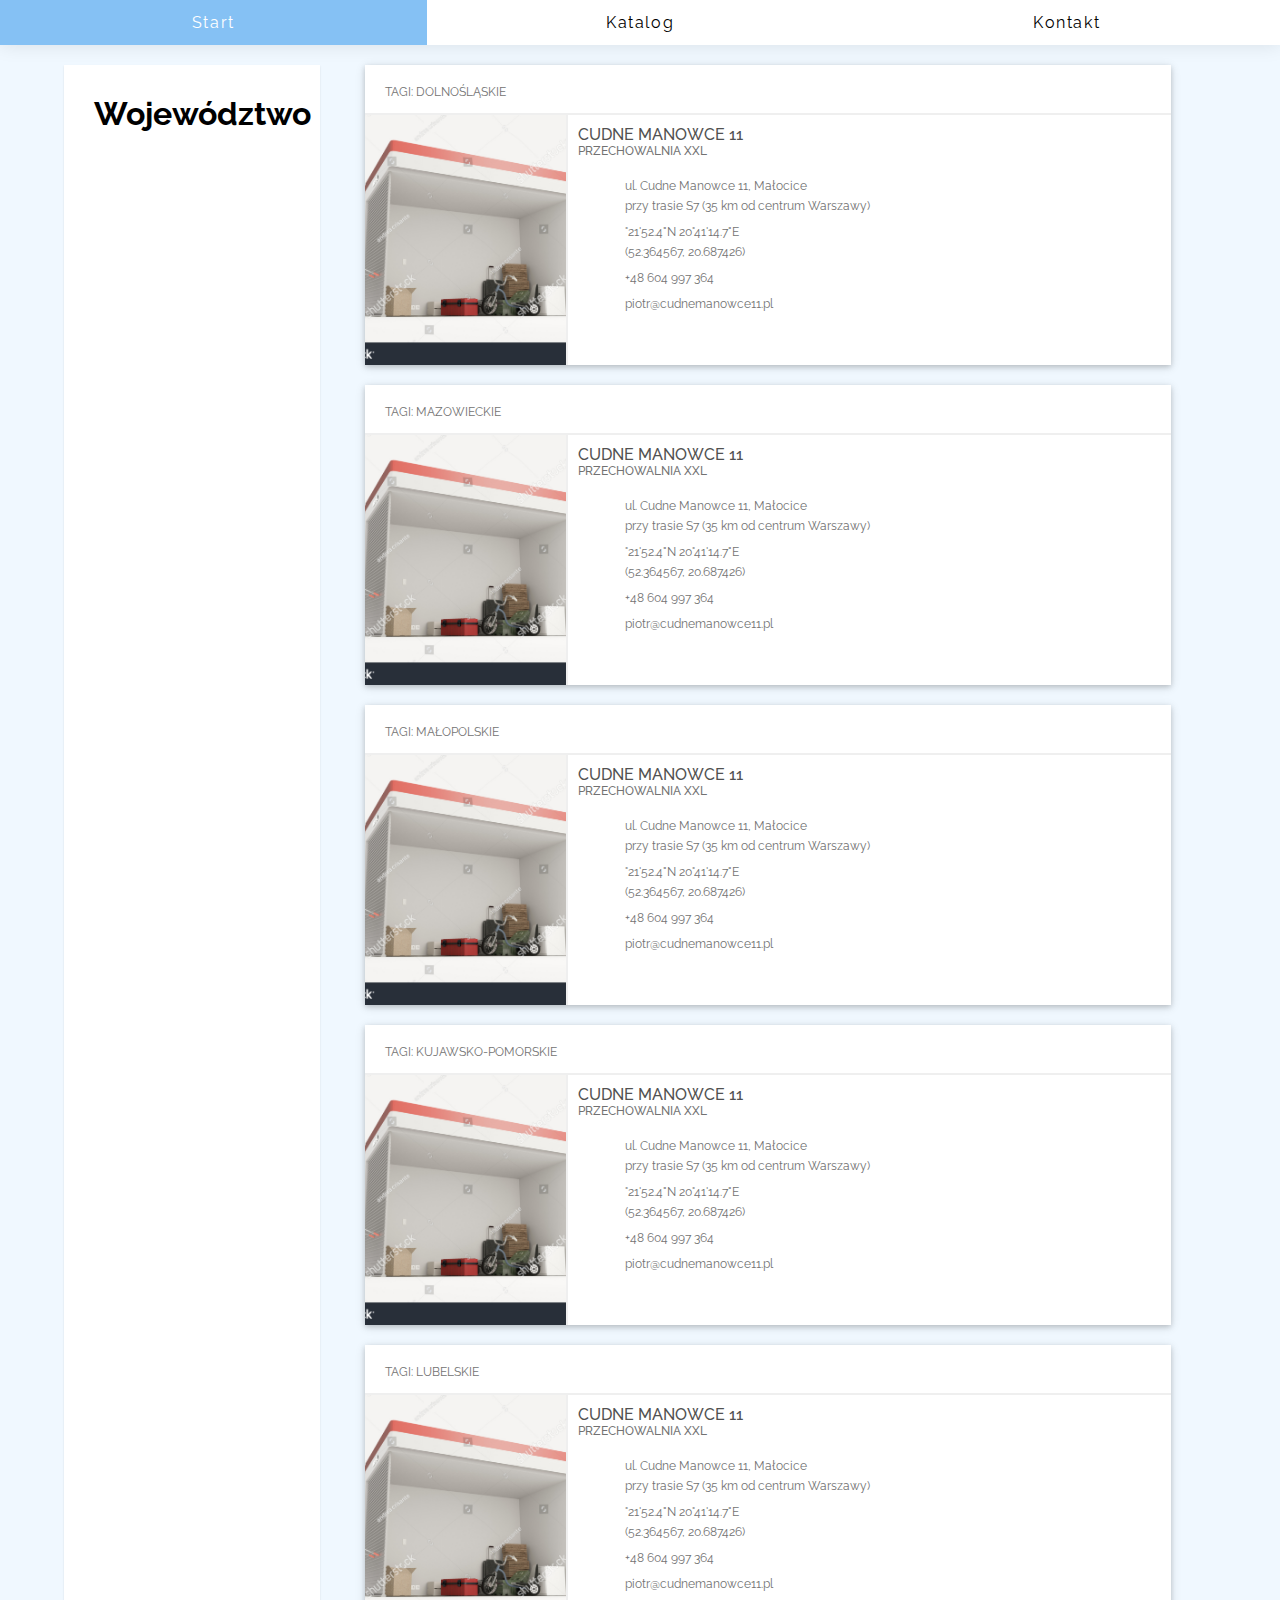
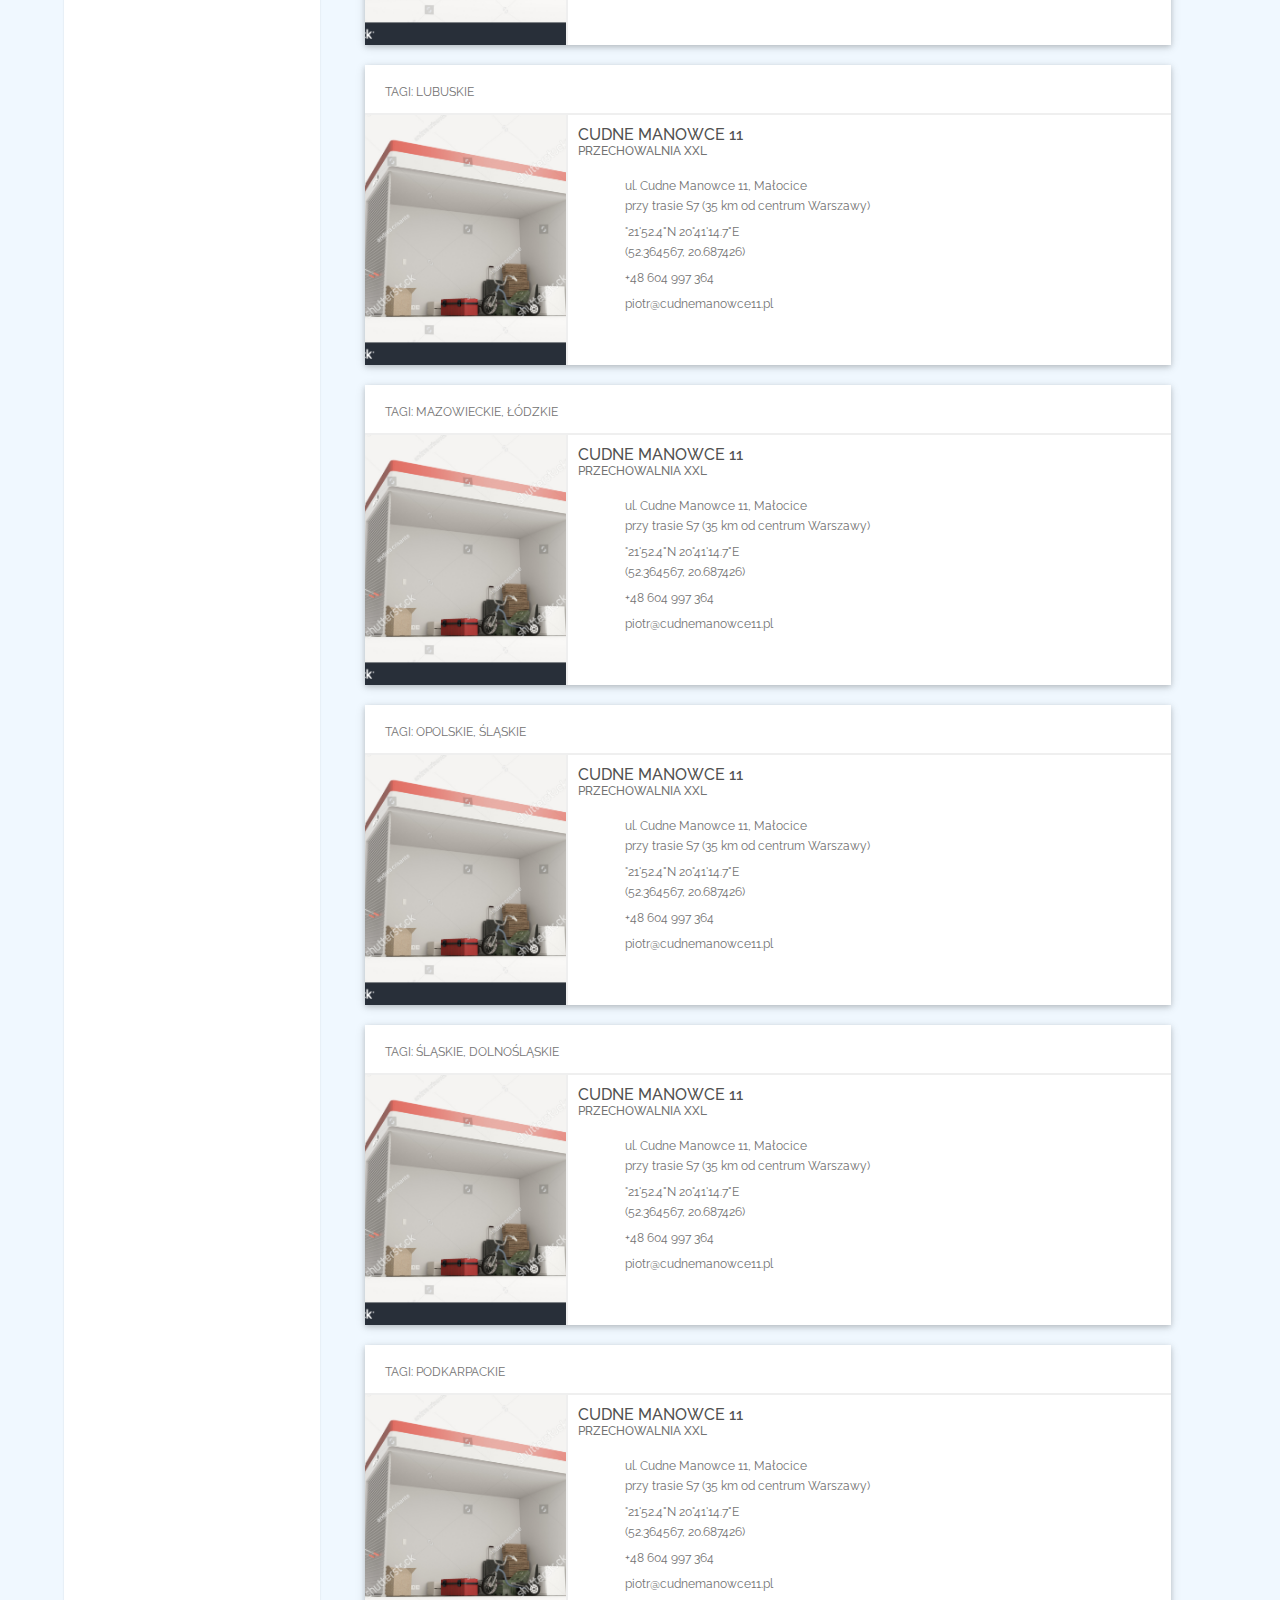
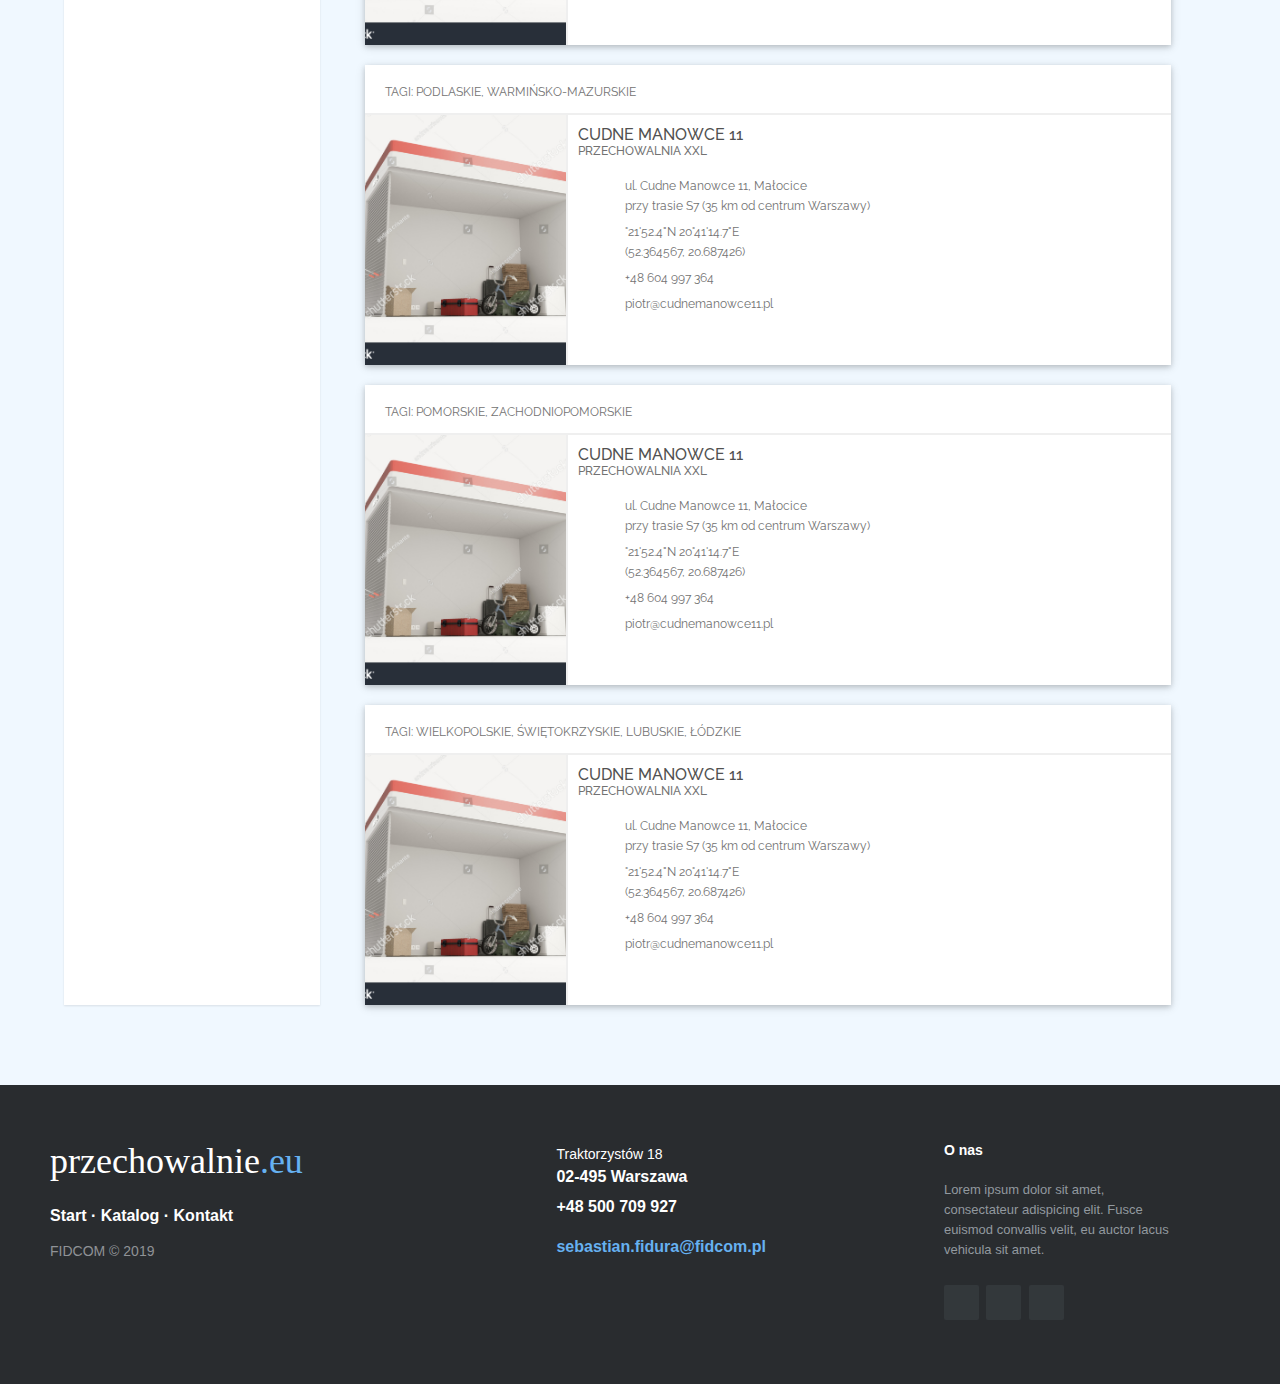
==== commit 1cc1c4f4: "filters update" ====
--- a/catalog.html
+++ b/catalog.html
@@ -46,74 +46,79 @@
     </section>
     <section id="content">
         <section id="filters" class="control-group">
-
-                <h1>Województwo</h1>
-                <label class="control control--checkbox">mazowieckie
-                  <input type="checkbox" data-toggle=".woj-mazowieckie"/>
-                  <div class="control__indicator"></div>
-                </label>
-                <label class="control control--checkbox">dolnośląskie
-                  <input type="checkbox" data-toggle=".woj-dolnoslaskie"/>
-                  <div class="control__indicator"></div>
-                </label>
-                <label class="control control--checkbox">kujawsko-pomorskie
-                  <input type="checkbox" data-toggle=".woj-kujawsko-pomorskie"/>
-                  <div class="control__indicator"></div>
-                </label>
-                <label class="control control--checkbox">lubelskie
-                  <input type="checkbox" data-toggle=".woj-lubelskie"/>
-                  <div class="control__indicator"></div>
-                </label>
-                <label class="control control--checkbox">lubuskie
-                    <input type="checkbox" data-toggle=".woj-lubuskie"/>
-                    <div class="control__indicator"></div>
-                  </label>
-                  <label class="control control--checkbox">łódzkie
-                    <input type="checkbox" data-toggle=".woj-lodzkie"/>
-                    <div class="control__indicator"></div>
-                  </label>
-                  <label class="control control--checkbox">małopolskie
-                    <input type="checkbox" data-toggle=".woj-malopolskie"/>
-                    <div class="control__indicator"></div>
-                  </label>
-                  <label class="control control--checkbox">opolskie
-                    <input type="checkbox" data-toggle=".woj-opolskie"/>
-                    <div class="control__indicator"></div>
-                  </label>
-                  <label class="control control--checkbox">podkarpackie
-                    <input type="checkbox" data-toggle=".woj-podkarpackie"/>
-                    <div class="control__indicator"></div>
-                  </label>
-                  <label class="control control--checkbox">podlaskie
-                    <input type="checkbox" data-toggle=".woj-podlaskie"/>
-                    <div class="control__indicator"></div>
-                  </label>
-                  <label class="control control--checkbox">pomorskie
-                    <input type="checkbox" data-toggle=".woj-pomorskie"/>
-                    <div class="control__indicator"></div>
-                  </label>
-                  <label class="control control--checkbox">śląskie
-                    <input type="checkbox" data-toggle=".woj-slaskie"/>
-                    <div class="control__indicator"></div>
-                  </label>
-                  <label class="control control--checkbox">świętokrzyskie
-                    <input type="checkbox" data-toggle=".woj-swietokrzyskie"/>
-                    <div class="control__indicator"></div>
-                  </label>
-                  <label class="control control--checkbox">warmińsko-mazurskie
-                    <input type="checkbox" data-toggle=".woj-warminsko-mazurskie"/>
-                    <div class="control__indicator"></div>
-                  </label>
-                  <label class="control control--checkbox">wielkopolskie
-                    <input type="checkbox" data-toggle=".woj-wielkopolskie"/>
-                    <div class="control__indicator"></div>
-                  </label>
-                  <label class="control control--checkbox">zachodniopomorskie
-                    <input type="checkbox" data-toggle=".woj-zachodniopomorskie"/>
-                    <div class="control__indicator"></div>
-                  </label>
-
-            </form>
+<ul>
+  <li>
+    <input type="checkbox" id="list-item-1">
+    <label for="list-item-1" class="first"><h1>Województwo</h1></label>
+    <ul>
+      <li><label class="control control--checkbox">mazowieckie
+        <input type="checkbox" data-toggle=".woj-mazowieckie"/>
+        <div class="control__indicator"></div>
+      </label></li>
+      <li><label class="control control--checkbox">dolnośląskie
+        <input type="checkbox" data-toggle=".woj-dolnoslaskie"/>
+        <div class="control__indicator"></div>
+      </label></li>
+      <li><label class="control control--checkbox">kujawsko-pomorskie
+        <input type="checkbox" data-toggle=".woj-kujawsko-pomorskie"/>
+        <div class="control__indicator"></div>
+      </label></li>
+      <li><label class="control control--checkbox">lubelskie
+        <input type="checkbox" data-toggle=".woj-lubelskie"/>
+        <div class="control__indicator"></div>
+      </label></li>
+      <li><label class="control control--checkbox">lubuskie
+        <input type="checkbox" data-toggle=".woj-lubuskie"/>
+        <div class="control__indicator"></div>
+      </label></li>
+      <li><label class="control control--checkbox">łódzkie
+        <input type="checkbox" data-toggle=".woj-lodzkie"/>
+        <div class="control__indicator"></div>
+      </label></li>
+      <li><label class="control control--checkbox">małopolskie
+        <input type="checkbox" data-toggle=".woj-malopolskie"/>
+        <div class="control__indicator"></div>
+      </label></li>
+      <li><label class="control control--checkbox">opolskie
+        <input type="checkbox" data-toggle=".woj-opolskie"/>
+        <div class="control__indicator"></div>
+      </label></li>
+      <li><label class="control control--checkbox">podkarpackie
+        <input type="checkbox" data-toggle=".woj-podkarpackie"/>
+        <div class="control__indicator"></div>
+      </label></li>
+      <li><label class="control control--checkbox">podlaskie
+        <input type="checkbox" data-toggle=".woj-podlaskie"/>
+        <div class="control__indicator"></div>
+      </label></li>
+      <li><label class="control control--checkbox">pomorskie
+        <input type="checkbox" data-toggle=".woj-pomorskie"/>
+        <div class="control__indicator"></div>
+      </label></li>
+      <li><label class="control control--checkbox">śląskie
+        <input type="checkbox" data-toggle=".woj-slaskie"/>
+        <div class="control__indicator"></div>
+      </label></li>
+      <li><label class="control control--checkbox">świętokrzyskie
+        <input type="checkbox" data-toggle=".woj-swietokrzyskie"/>
+        <div class="control__indicator"></div>
+      </label></li>
+      <li><label class="control control--checkbox">warmińsko-mazurskie
+        <input type="checkbox" data-toggle=".woj-warminsko-mazurskie"/>
+        <div class="control__indicator"></div>
+      </label></li>
+      <li><label class="control control--checkbox">wielkopolskie
+        <input type="checkbox" data-toggle=".woj-wielkopolskie"/>
+        <div class="control__indicator"></div>
+      </label></li>
+      <li><label class="control control--checkbox">zachodniopomorskie
+        <input type="checkbox" data-toggle=".woj-zachodniopomorskie"/>
+        <div class="control__indicator"></div>
+      </label></li>
+    </ul>
+  </li>
+</ul>
+
         </section>
         <section id="catalog">
             <div class="card mix woj-dolnoslaskie">
--- a/css/style.css
+++ b/css/style.css
@@ -184,4 +184,56 @@
 /* Disabled circle colour */
 .control--radio input:disabled ~ .control__indicator:after {
   background: #7b7b7b;
-}+}
+
+
+
+ul{
+  list-style: none;
+  margin: 0;
+  padding: 0;
+}
+
+label{
+  display: block;
+  cursor: pointer;
+  /* padding: 10px;
+  border: 1px solid #fff;
+  border-bottom: none; */
+}
+
+/* label:hover{
+  background: #26C281;
+}
+
+label.last{
+  border-bottom: 1px solid #fff;
+} */
+
+/* ul ul li{
+  padding: 10px;
+  background: #59ABE3;
+} */
+
+
+input[id^="list-item"]{
+  position: absolute;
+  left: -9999px;
+}
+
+input[id^="list-item"] ~ ul{
+  height: 0;
+  transform: scaleY(0);
+}
+
+input[id^="list-item"]:checked ~ ul{
+  height: 100%;
+  transform-origin: top;
+  transition: transform .2s ease-out;
+  transform: scaleY(1); 
+}
+
+/* input[id^="list-item"]:checked + label{
+  background: #26C281;
+  border-bottom: 1px solid #fff;
+} */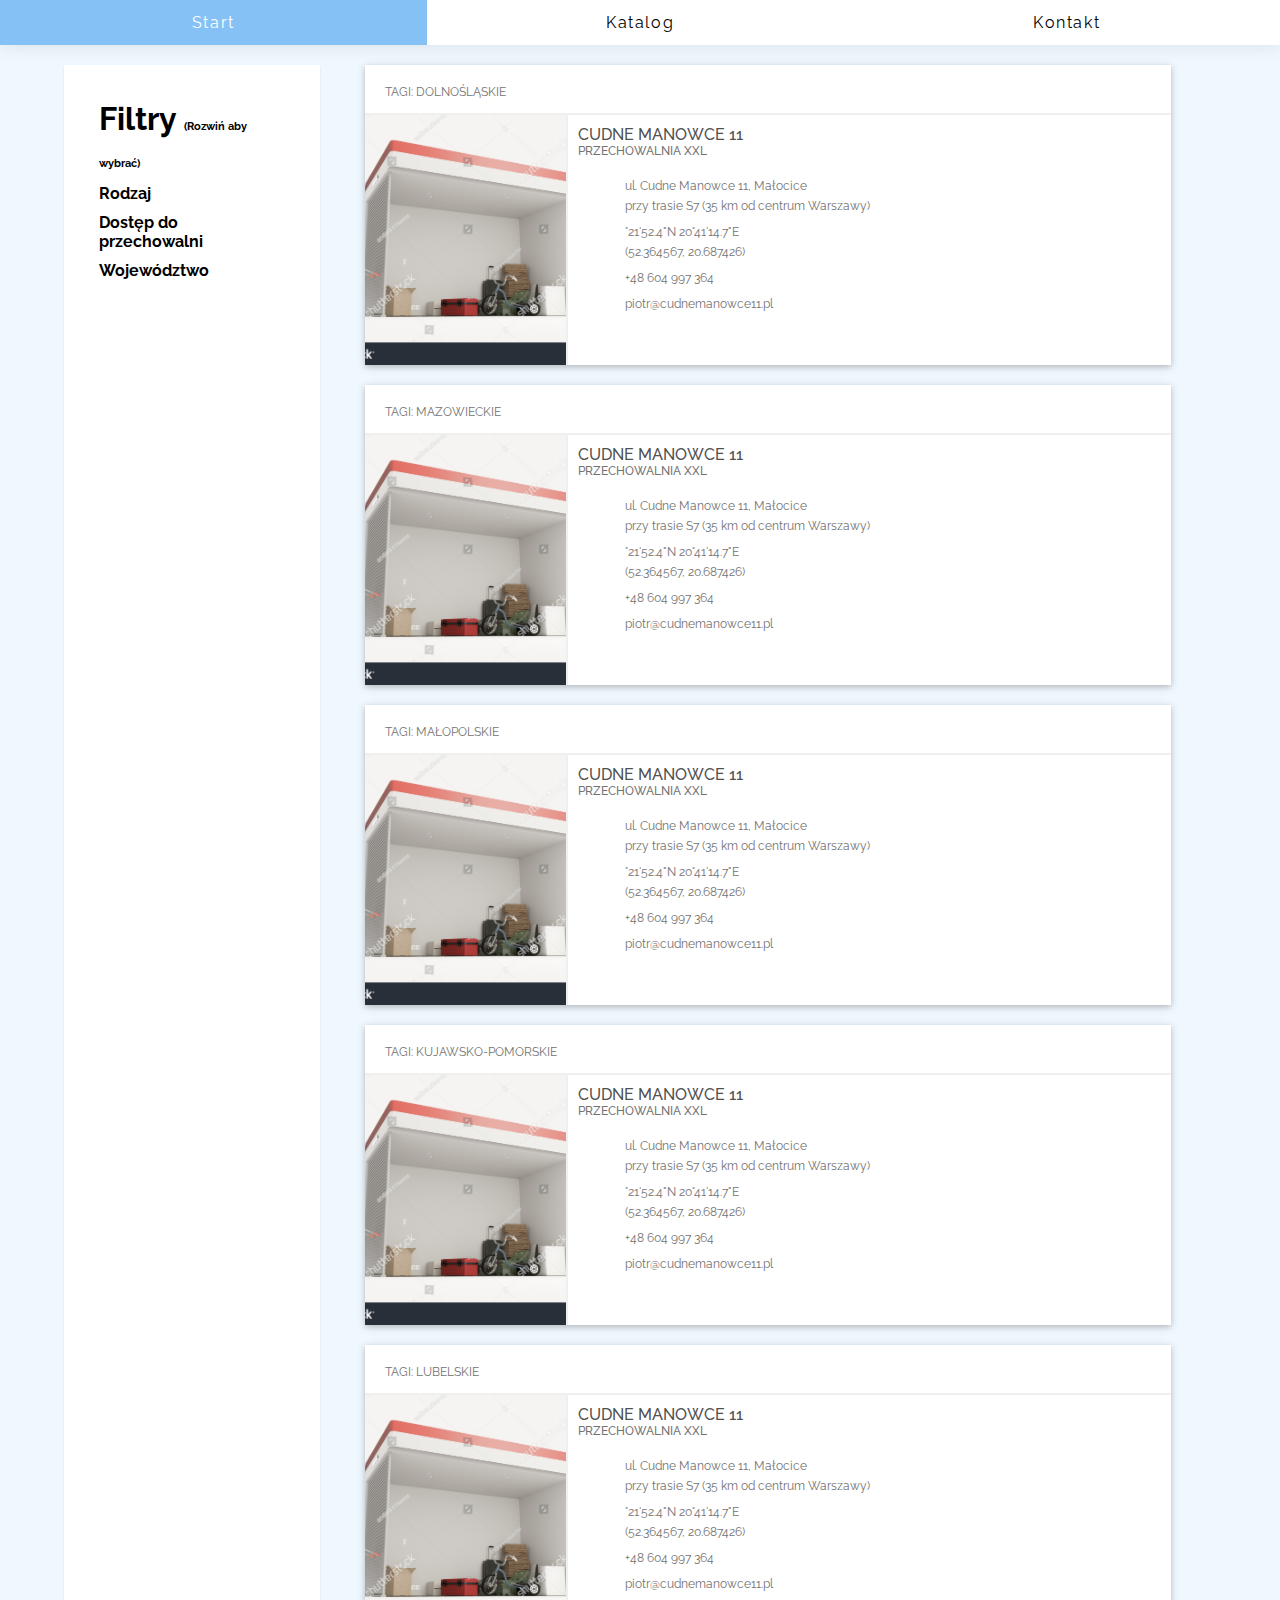
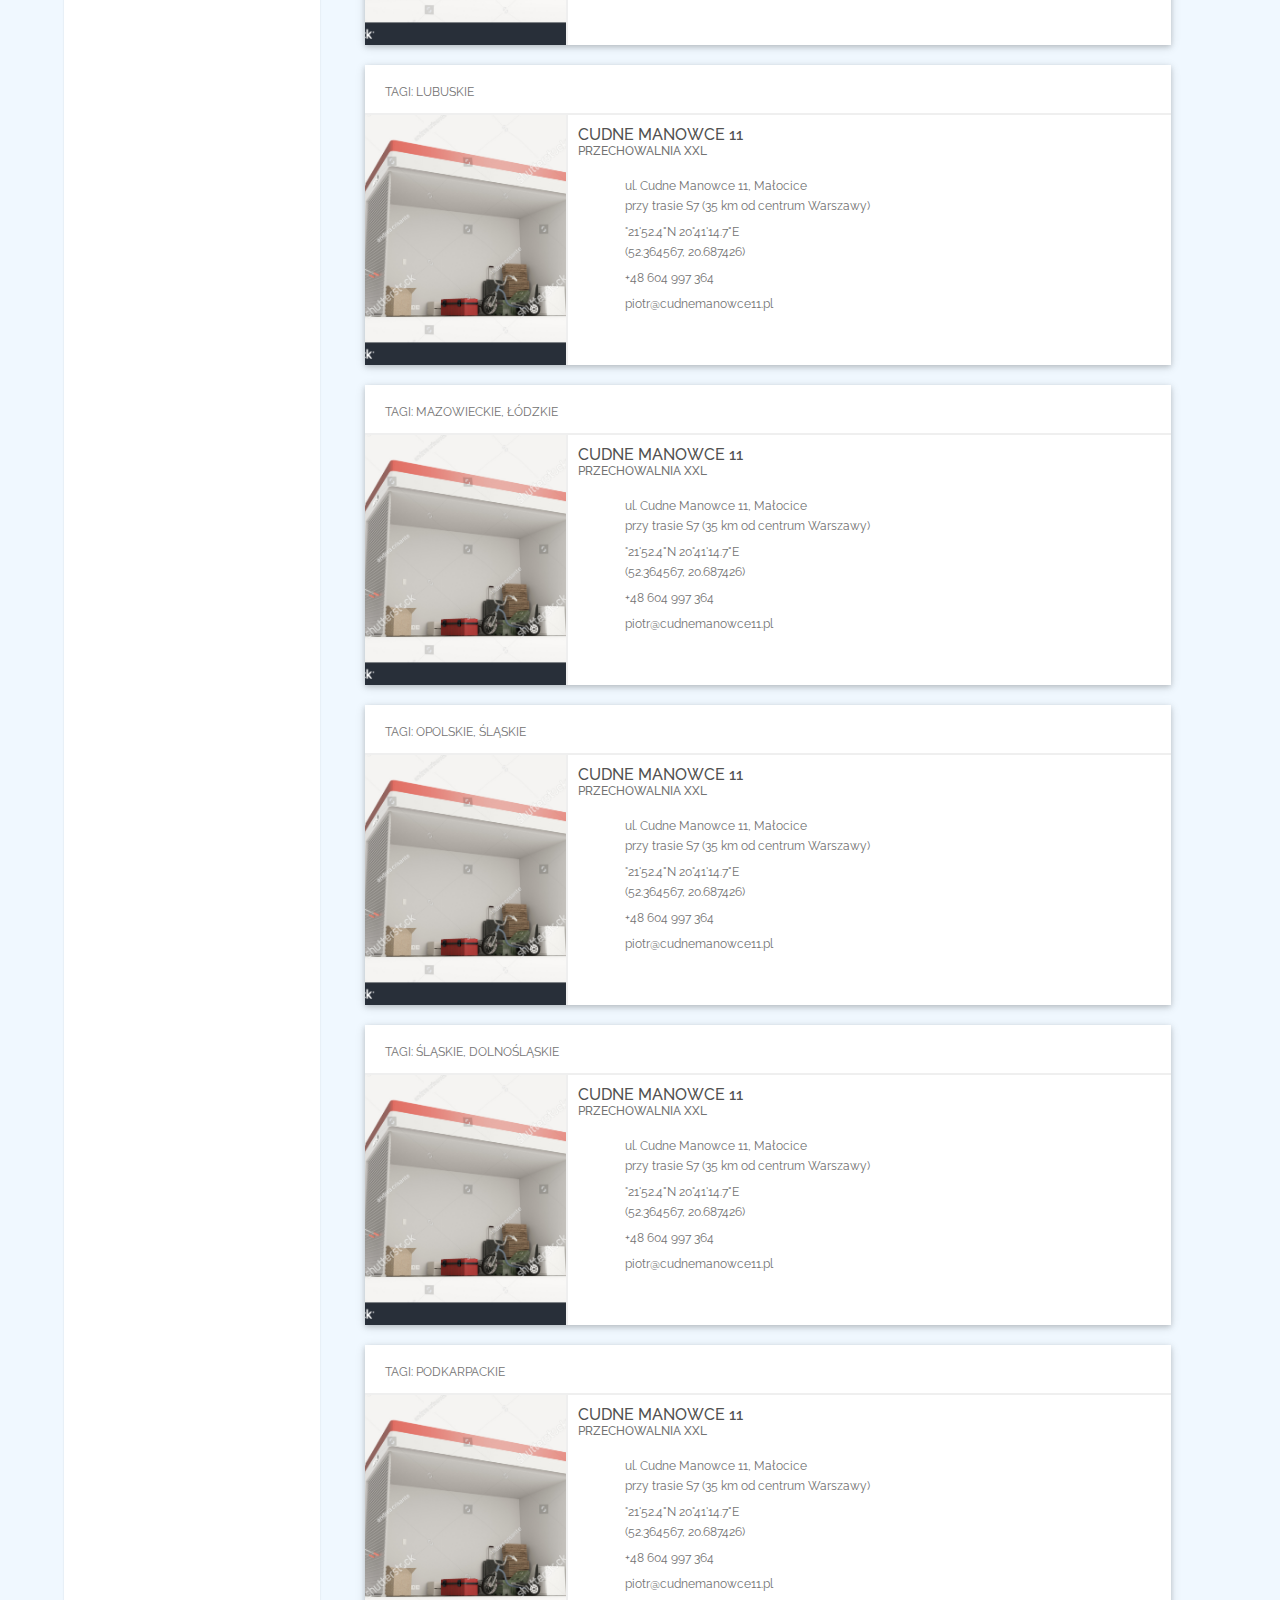
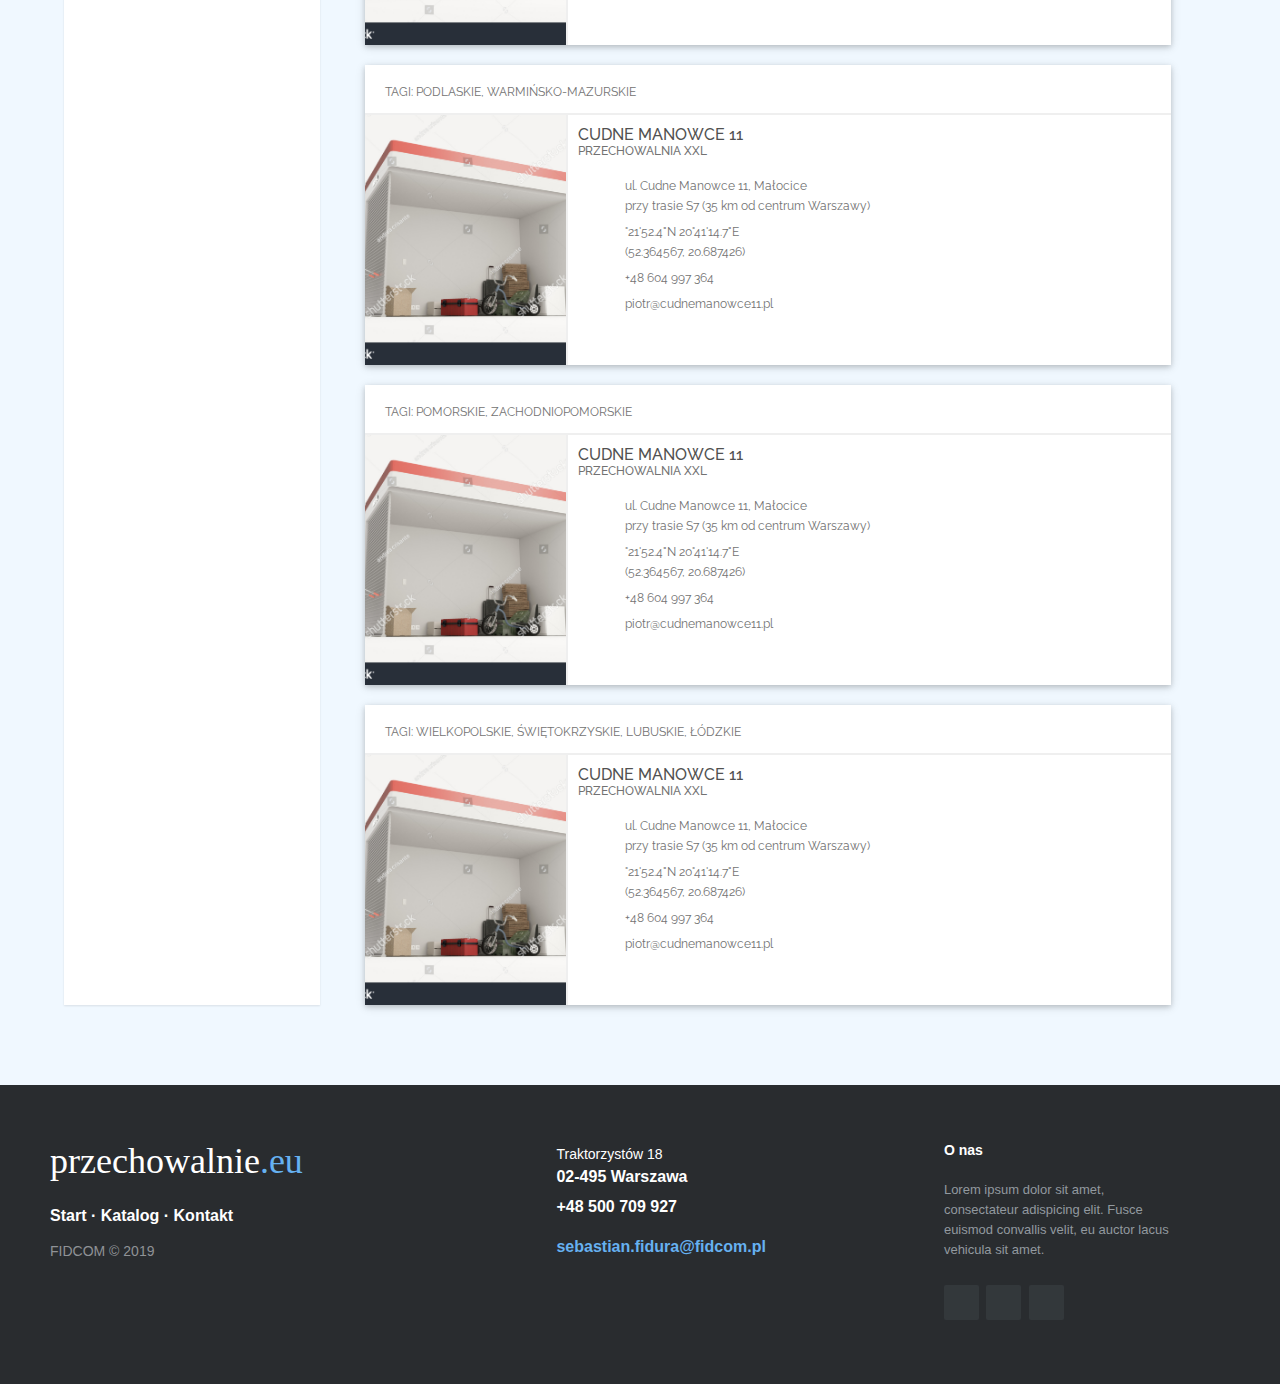
==== commit d0dd6804: "filters update" ====
--- a/catalog.html
+++ b/catalog.html
@@ -47,9 +47,48 @@
     <section id="content">
         <section id="filters" class="control-group">
 <ul>
+  <h1>Filtry <span>(Rozwiń aby wybrać)</span></h1> 
+    <li>
+        <input type="checkbox" id="list-item-2">
+        <label for="list-item-2" class="first"><h2>Rodzaj</h2></label>
+        <ul>
+          <li><label class="control control--checkbox">boksy
+            <input type="checkbox" data-toggle=".rodz-boksy"/>
+            <div class="control__indicator"></div>
+          </label></li>
+          <li><label class="control control--checkbox">garaże
+            <input type="checkbox" data-toggle=".rodz-garaze"/>
+            <div class="control__indicator"></div>
+          </label></li>
+          <li><label class="control control--checkbox">kontenery
+            <input type="checkbox" data-toggle=".rodz-kontenery"/>
+            <div class="control__indicator"></div>
+          </label></li>
+          <li><label class="control control--checkbox">inne rodzaje
+            <input type="checkbox" data-toggle=".rodz-inne-rodzaje"/>
+            <div class="control__indicator"></div>
+          </label></li>
+          </ul>
+    </li>
+
+    <li>
+        <input type="checkbox" id="list-item-3">
+        <label for="list-item-3" class="first"><h2>Dostęp do przechowalni</h2></label>
+        <ul>
+          <li><label class="control control--checkbox">całodobowy
+            <input type="checkbox" data-toggle=".dost-calodobowy"/>
+            <div class="control__indicator"></div>
+          </label></li>
+          <li><label class="control control--checkbox">po kontakcie
+            <input type="checkbox" data-toggle=".dost-po-kontakcie"/>
+            <div class="control__indicator"></div>
+          </label></li>
+          </ul>
+    </li>
+
   <li>
     <input type="checkbox" id="list-item-1">
-    <label for="list-item-1" class="first"><h1>Województwo</h1></label>
+    <label for="list-item-1" class="first"><h2>Województwo</h2></label>
     <ul>
       <li><label class="control control--checkbox">mazowieckie
         <input type="checkbox" data-toggle=".woj-mazowieckie"/>
@@ -121,7 +160,7 @@
 
         </section>
         <section id="catalog">
-            <div class="card mix woj-dolnoslaskie">
+            <div class="card mix woj-dolnoslaskie dost-calodobowy rodz-boksy">
                 <nav>
                   TAGI: dolnośląskie
                 </nav>
@@ -145,7 +184,7 @@
                 </div>
               </div>
 
-              <div class="card mix woj-mazowieckie">
+              <div class="card mix woj-mazowieckie dost-calodobowy rodz-boksy rodz-garaze">
                 <nav>
                   TAGI: mazowieckie
                 </nav>
@@ -169,7 +208,7 @@
                 </div>
               </div>
 
-              <div class="card mix woj-malopolskie">
+              <div class="card mix woj-malopolskie dost-calodobowy rodz-boksy rodz-kontenery">
                 <nav>
                   TAGI: małopolskie
                 </nav>
@@ -193,7 +232,7 @@
                 </div>
               </div>
 
-              <div class="card mix woj-kujawsko-pomorskie">
+              <div class="card mix woj-kujawsko-pomorskie dost-calodobowy rodz-boksy rodz-garaze">
                 <nav>
                   TAGI: kujawsko-pomorskie
                 </nav>
@@ -217,7 +256,7 @@
                 </div>
               </div>
 
-              <div class="card mix woj-lubelskie">
+              <div class="card mix woj-lubelskie dost-calodobowy rodz-kontenery">
                 <nav>
                   TAGI: lubelskie
                 </nav>
@@ -241,7 +280,7 @@
                 </div>
               </div>
 
-              <div class="card mix woj-lubuskie">
+              <div class="card mix woj-lubuskie dost-po-kontakcie rodz-boksy">
                 <nav>
                   TAGI: lubuskie
                 </nav>
@@ -265,7 +304,7 @@
                 </div>
               </div>
 
-              <div class="card mix woj-lodzkie woj-mazowieckie">
+              <div class="card mix woj-lodzkie woj-mazowieckie dost-po-kontakcie rodz-boksy rodz-garaze">
                 <nav>
                   TAGI: mazowieckie, łódzkie
                 </nav>
@@ -289,7 +328,7 @@
                 </div>
               </div>
 
-              <div class="card mix woj-opolskie woj-slaskie">
+              <div class="card mix woj-opolskie woj-slaskie dost-po-kontakcie rodz-garaze rodz-inne-rodzaje">
                 <nav>
                   TAGI: opolskie, śląskie
                 </nav>
@@ -313,7 +352,7 @@
                 </div>
               </div>
 
-              <div class="card mix woj-slaskie woj-dolnoslaskie">
+              <div class="card mix woj-slaskie woj-dolnoslaskie dost-po-kontakcie rodz-kontenery">
                 <nav>
                   TAGI: śląskie, dolnośląskie
                 </nav>
@@ -337,7 +376,7 @@
                 </div>
               </div>
 
-              <div class="card mix woj-podkarpackie">
+              <div class="card mix woj-podkarpackie dost-po-kontakcie rodz-boksy">
                 <nav>
                   TAGI: podkarpackie
                 </nav>
@@ -361,7 +400,7 @@
                 </div>
               </div>
 
-              <div class="card mix woj-podlaskie woj-warminsko-mazurskie">
+              <div class="card mix woj-podlaskie woj-warminsko-mazurskie dost-po-kontakcie rodz-boksy">
                 <nav>
                   TAGI: podlaskie, warmińsko-mazurskie
                 </nav>
@@ -385,7 +424,7 @@
                 </div>
               </div>
 
-              <div class="card mix woj-pomorskie woj-zachodniopomorskie">
+              <div class="card mix woj-pomorskie woj-zachodniopomorskie dost-po-kontakcie rodz-garaze">
                 <nav>
                   TAGI: pomorskie, zachodniopomorskie
                 </nav>
@@ -409,7 +448,7 @@
                 </div>
               </div>
 
-              <div class="card mix woj-wielkopolskie woj-swietokrzyskie woj-lubuskie woj-lodzkie">
+              <div class="card mix woj-wielkopolskie woj-swietokrzyskie woj-lubuskie woj-lodzkie dost-po-kontakcie rodz-inne-rodzaje">
                 <nav>
                   TAGI: wielkopolskie, świętokrzyskie, lubuskie, łódzkie
                 </nav>
--- a/css/style.css
+++ b/css/style.css
@@ -52,6 +52,20 @@
     width: 20%;
     height: auto;
     flex-basis: 20%;
+}
+
+#filters h1{
+  font-size: 2rem;
+  padding: 5px;
+}
+
+#filters h1 span{
+  font-size: 0.7rem;
+}
+
+#filters h2{
+  font-size: 1rem;
+  padding: 5px;
 }
 
 #catalog{
